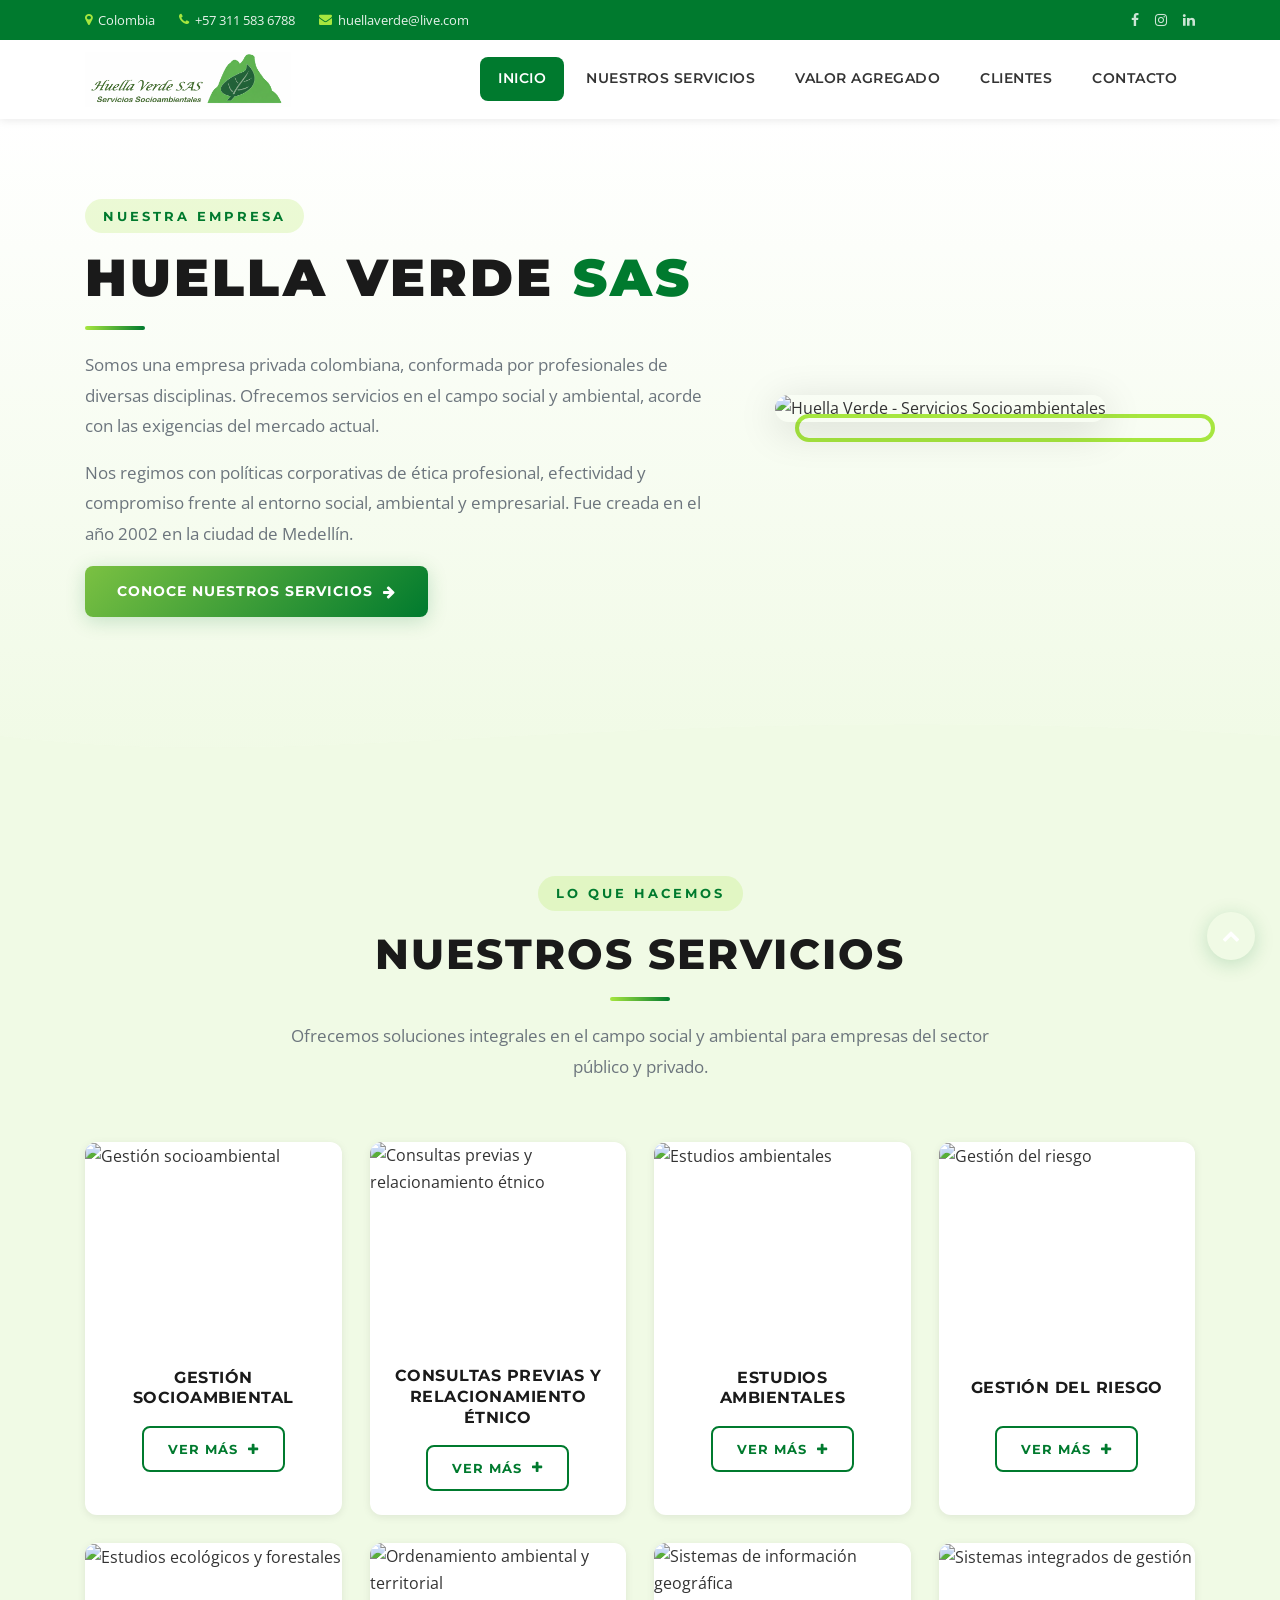
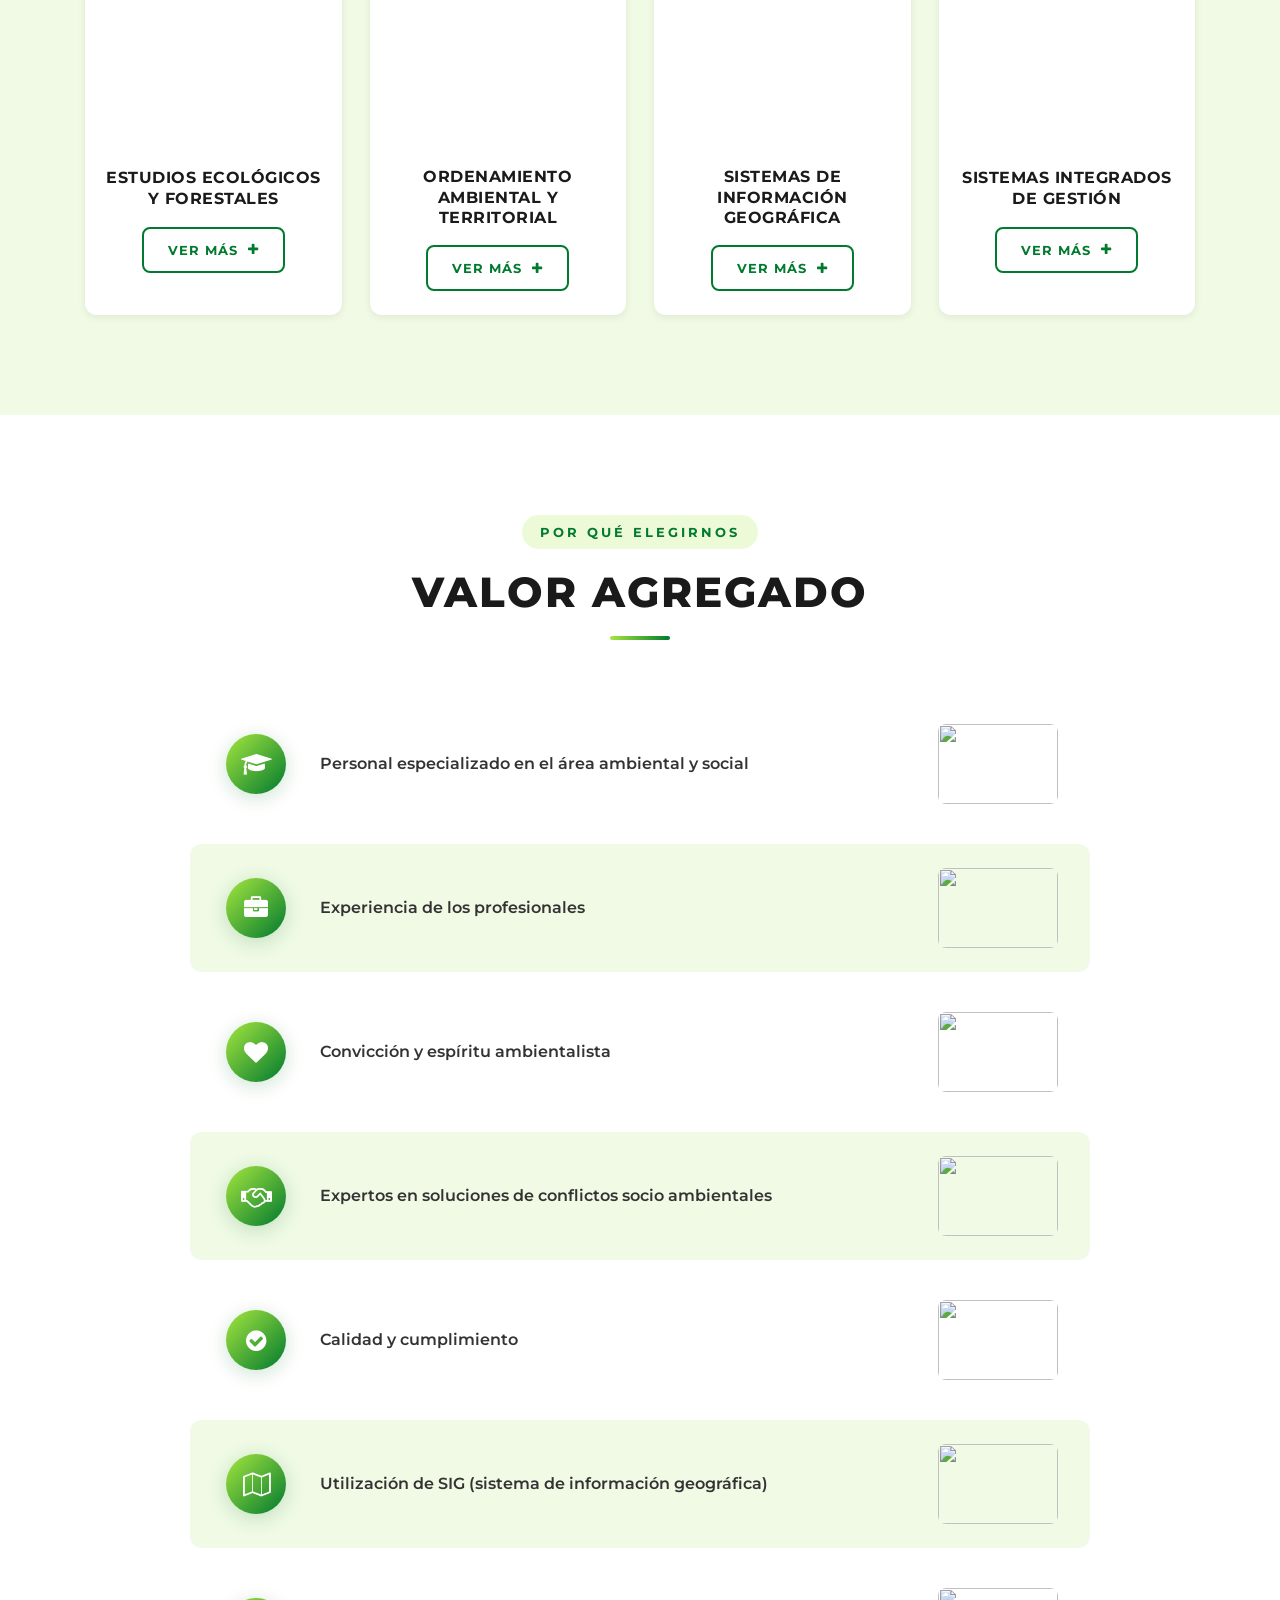
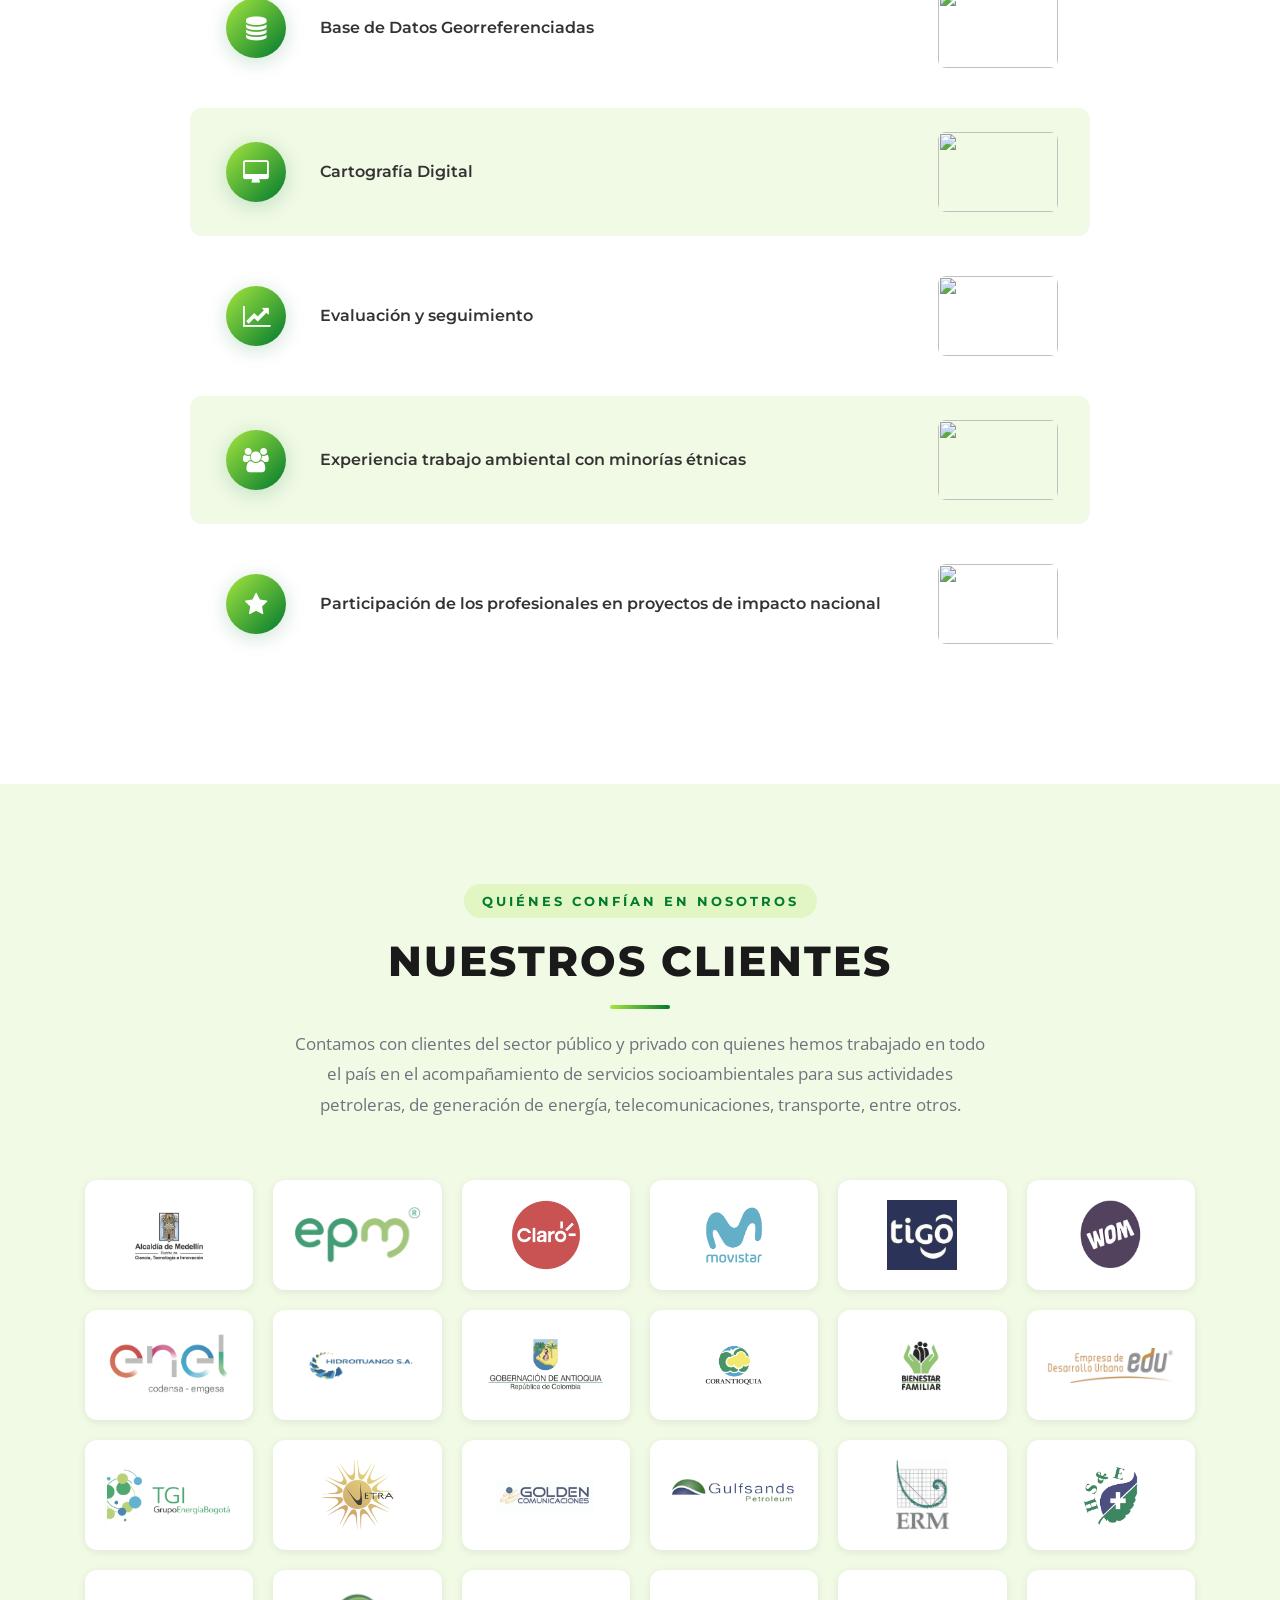
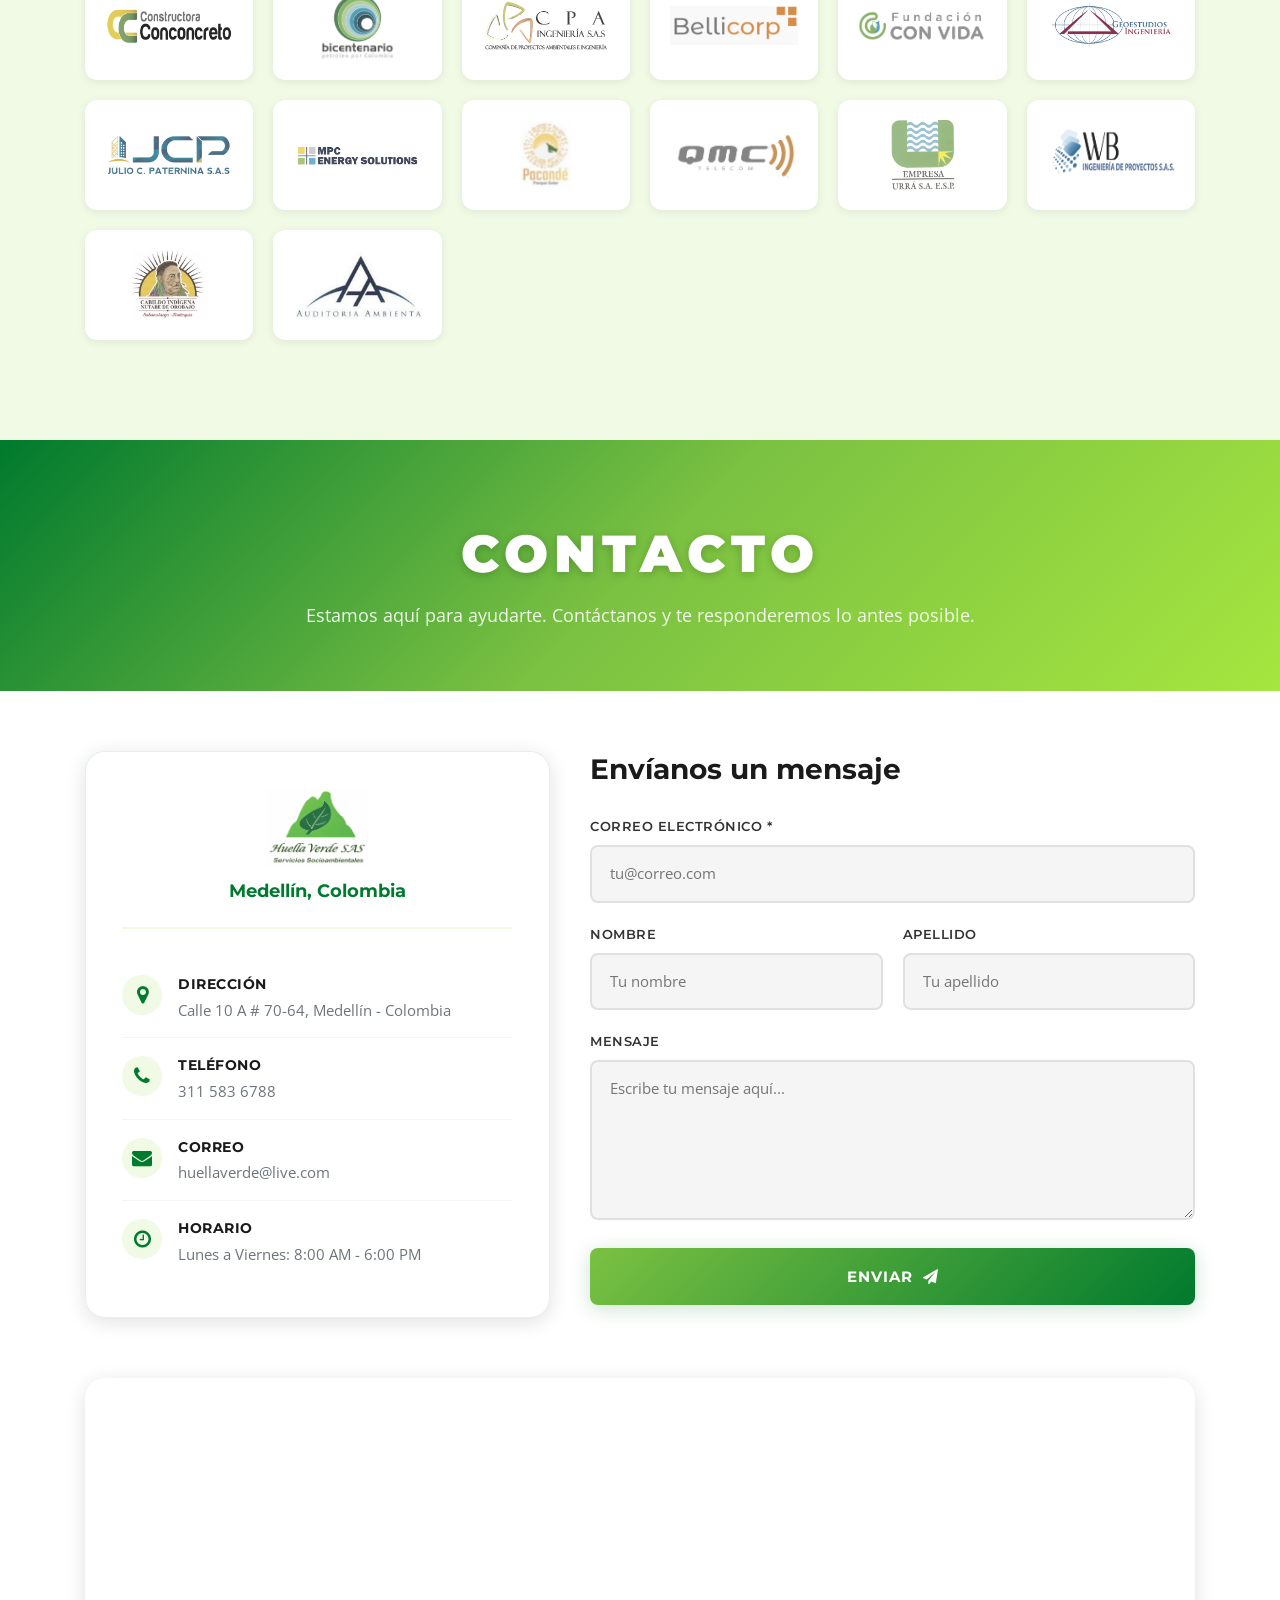
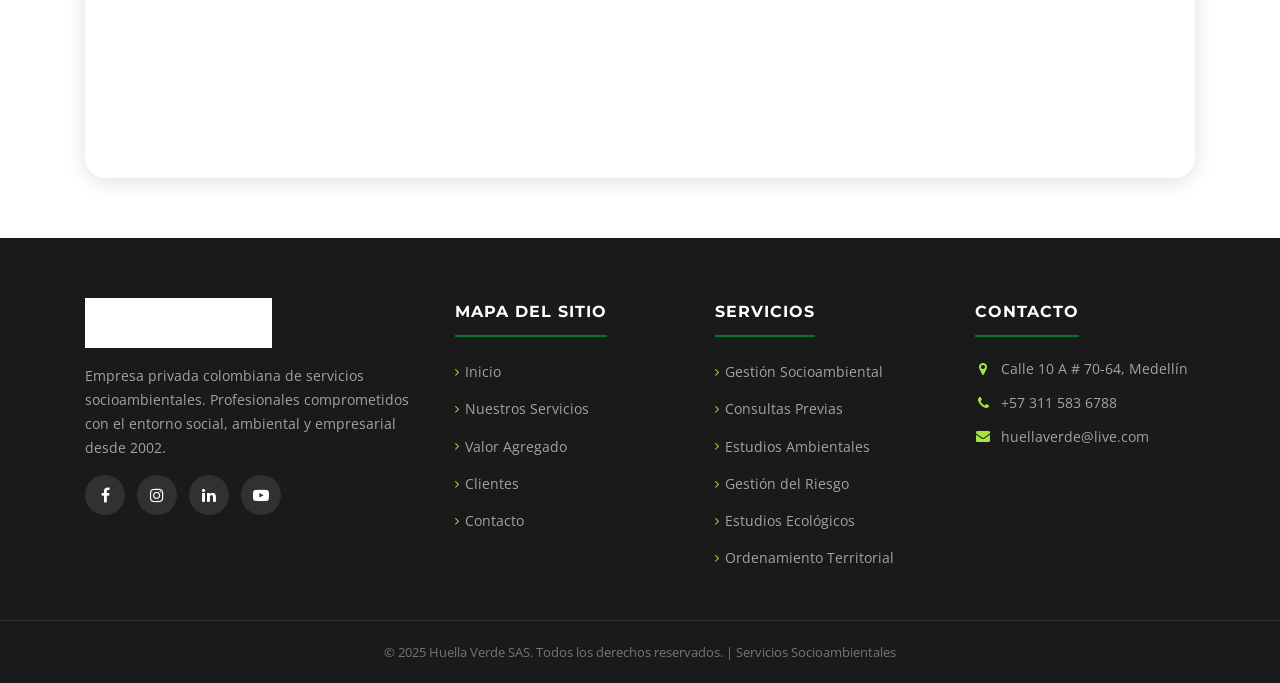
==== index.html @ 5fa0b3d7 "Construir página web completa de Huella Verde SAS Página single-page con 5 secciones (Inicio, Servic" ====
<!DOCTYPE html>
<html lang="es">
<head>
    <!-- Basic -->
    <meta charset="utf-8">
    <meta http-equiv="X-UA-Compatible" content="IE=edge">

    <!-- Mobile Metas -->
    <meta name="viewport" content="width=device-width, initial-scale=1, shrink-to-fit=no">

    <!-- Site Metas -->
    <title>Huella Verde SAS - Servicios Socioambientales</title>
    <meta name="keywords" content="huella verde, servicios ambientales, consultoría ambiental, gestión socioambiental, Medellín, Colombia">
    <meta name="description" content="Huella Verde SAS - Empresa privada colombiana de servicios socioambientales. Gestión socioambiental, estudios ambientales, consultas previas y más.">
    <meta name="author" content="Huella Verde SAS">

    <!-- Site Icons -->
    <link rel="shortcut icon" href="images/favicon.ico" type="image/x-icon" />
    <link rel="apple-touch-icon" href="images/apple-touch-icon.png">

    <!-- Google Fonts -->
    <link rel="preconnect" href="https://fonts.googleapis.com">
    <link rel="preconnect" href="https://fonts.gstatic.com" crossorigin>
    <link href="https://fonts.googleapis.com/css2?family=Montserrat:wght@400;500;600;700;800;900&family=Open+Sans:wght@400;500;600;700&display=swap" rel="stylesheet">

    <!-- Bootstrap core CSS -->
    <link href="css/bootstrap.css" rel="stylesheet">

    <!-- FontAwesome Icons core CSS -->
    <link href="css/font-awesome.min.css" rel="stylesheet">

    <!-- AOS - Animate on Scroll -->
    <link href="https://unpkg.com/aos@2.3.4/dist/aos.css" rel="stylesheet">

    <!-- Custom Huella Verde styles -->
    <link href="css/huella-verde.css" rel="stylesheet">

</head>
<body>

    <div id="wrapper">

        <!-- =============================================
             TOP BAR - País, teléfono, correo
        ============================================= -->
        <div class="hv-topbar">
            <div class="container">
                <div class="hv-topbar-inner">
                    <div class="hv-topbar-left">
                        <span><i class="fa fa-map-marker"></i> Colombia</span>
                        <span><i class="fa fa-phone"></i> +57 311 583 6788</span>
                        <span><i class="fa fa-envelope"></i> huellaverde@live.com</span>
                    </div>
                    <div class="hv-topbar-right">
                        <a href="#" aria-label="Facebook"><i class="fa fa-facebook"></i></a>
                        <a href="#" aria-label="Instagram"><i class="fa fa-instagram"></i></a>
                        <a href="#" aria-label="LinkedIn"><i class="fa fa-linkedin"></i></a>
                    </div>
                </div>
            </div>
        </div>

        <!-- =============================================
             HEADER - Logo + Navegación sticky
        ============================================= -->
        <header class="hv-header" id="hv-header">
            <div class="container">
                <div class="hv-header-inner">
                    <a href="#inicio" class="hv-logo">
                        <img src="images/huella_verde_horizontal.png" alt="Huella Verde SAS">
                    </a>

                    <!-- Hamburger para móvil -->
                    <button class="hv-menu-toggle" id="menuToggle" aria-label="Abrir menú">
                        <span></span>
                        <span></span>
                        <span></span>
                    </button>

                    <nav class="hv-nav" id="hvNav">
                        <ul class="hv-nav-list">
                            <li><a href="#inicio" class="hv-nav-link active">Inicio</a></li>
                            <li><a href="#servicios" class="hv-nav-link">Nuestros Servicios</a></li>
                            <li><a href="#valor-agregado" class="hv-nav-link">Valor Agregado</a></li>
                            <li><a href="#clientes" class="hv-nav-link">Clientes</a></li>
                            <li><a href="#contacto" class="hv-nav-link">Contacto</a></li>
                        </ul>
                    </nav>
                </div>
            </div>
        </header>

        <!-- =============================================
             SECCIÓN 1: INICIO - Nuestra empresa
        ============================================= -->
        <section id="inicio" class="hv-section hv-inicio">
            <div class="container">
                <div class="hv-inicio-content">
                    <div class="hv-inicio-text" data-aos="fade-right" data-aos-duration="1000">
                        <span class="hv-section-tag">Nuestra Empresa</span>
                        <h1 class="hv-main-title">HUELLA VERDE <span>SAS</span></h1>
                        <div class="hv-title-divider"></div>
                        <p class="hv-inicio-desc">
                            Somos una empresa privada colombiana, conformada por profesionales de diversas disciplinas.
                            Ofrecemos servicios en el campo social y ambiental, acorde con las exigencias del mercado actual.
                        </p>
                        <p class="hv-inicio-desc">
                            Nos regimos con políticas corporativas de ética profesional, efectividad y compromiso frente al
                            entorno social, ambiental y empresarial. Fue creada en el año 2002 en la ciudad de Medellín.
                        </p>
                        <a href="#servicios" class="hv-btn hv-btn-primary">
                            Conoce nuestros servicios <i class="fa fa-arrow-right"></i>
                        </a>
                    </div>
                    <div class="hv-inicio-image" data-aos="fade-left" data-aos-duration="1000" data-aos-delay="200">
                        <div class="hv-image-frame">
                            <img src="upload/garden_single_01.jpg" alt="Huella Verde - Servicios Socioambientales" class="img-fluid">
                            <div class="hv-image-accent"></div>
                        </div>
                    </div>
                </div>
            </div>
            <!-- Decorative wave -->
            <div class="hv-wave-divider">
                <svg viewBox="0 0 1440 120" preserveAspectRatio="none">
                    <path d="M0,60 C360,120 720,0 1440,60 L1440,120 L0,120 Z" fill="#f0fae5"/>
                </svg>
            </div>
        </section>

        <!-- =============================================
             SECCIÓN 2: NUESTROS SERVICIOS - 8 tarjetas
        ============================================= -->
        <section id="servicios" class="hv-section hv-servicios">
            <div class="container">
                <div class="hv-section-header" data-aos="fade-up" data-aos-duration="800">
                    <span class="hv-section-tag">Lo que hacemos</span>
                    <h2 class="hv-section-title">NUESTROS SERVICIOS</h2>
                    <div class="hv-title-divider center"></div>
                    <p class="hv-section-subtitle">Ofrecemos soluciones integrales en el campo social y ambiental para empresas del sector público y privado.</p>
                </div>

                <div class="hv-servicios-grid">

                    <!-- Servicio 1: Gestión socioambiental -->
                    <div class="hv-servicio-card" data-aos="fade-up" data-aos-duration="700" data-aos-delay="0">
                        <div class="hv-servicio-img">
                            <img src="upload/garden_sq_01.jpg" alt="Gestión socioambiental">
                            <div class="hv-servicio-overlay">
                                <i class="fa fa-leaf"></i>
                            </div>
                        </div>
                        <div class="hv-servicio-body">
                            <h3>Gestión Socioambiental</h3>
                            <button class="hv-btn hv-btn-outline" onclick="toggleServicio(this)">
                                Ver más <i class="fa fa-plus"></i>
                            </button>
                        </div>
                        <div class="hv-servicio-detail" style="display:none;">
                            <div class="hv-detail-content">
                                <div class="hv-detail-text">
                                    <ul class="hv-detail-list">
                                        <li>Planes de gestión socioambiental para proyectos de hidrocarburos, minero-energéticos, energía eólica, parques solares, infraestructura, hidroeléctricas, hídricas, viales, telecomunicaciones, entre otros.</li>
                                        <li>Elaboración de DAA, EIA, MMA, PMA en los componentes socioeconómicos.</li>
                                        <li>Elaboración y ejecución de Programas en Beneficio a las Comunidades.</li>
                                        <li>PBCs y planes de gestión social.</li>
                                        <li>Desarrollo de procesos de Consulta Previa.</li>
                                        <li>Formulación e implementación de Educación ambiental.</li>
                                        <li>Intervención en áreas de conflicto socioambiental.</li>
                                        <li>Interventorías sociales para proyectos.</li>
                                        <li>Estudios etnográficos en comunidades indígenas y afrocolombianas.</li>
                                        <li>Componente social Informes de Cumplimiento Ambiental - ICAS.</li>
                                    </ul>
                                </div>
                                <div class="hv-detail-images">
                                    <img src="upload/garden_sq_02.jpg" alt="Gestión socioambiental" class="img-fluid" data-aos="zoom-in">
                                    <img src="upload/garden_sq_03.jpg" alt="Gestión socioambiental" class="img-fluid" data-aos="zoom-in" data-aos-delay="100">
                                </div>
                            </div>
                            <button class="hv-btn-close" onclick="toggleServicio(this)">
                                Cerrar <i class="fa fa-times"></i>
                            </button>
                        </div>
                    </div>

                    <!-- Servicio 2: Consultas previas y relacionamiento étnico -->
                    <div class="hv-servicio-card" data-aos="fade-up" data-aos-duration="700" data-aos-delay="100">
                        <div class="hv-servicio-img">
                            <img src="upload/garden_sq_04.jpg" alt="Consultas previas y relacionamiento étnico">
                            <div class="hv-servicio-overlay">
                                <i class="fa fa-users"></i>
                            </div>
                        </div>
                        <div class="hv-servicio-body">
                            <h3>Consultas Previas y Relacionamiento Étnico</h3>
                            <button class="hv-btn hv-btn-outline" onclick="toggleServicio(this)">
                                Ver más <i class="fa fa-plus"></i>
                            </button>
                        </div>
                        <div class="hv-servicio-detail" style="display:none;">
                            <div class="hv-detail-content">
                                <div class="hv-detail-text">
                                    <ul class="hv-detail-list">
                                        <li>Asesoría y acompañamiento en procesos de relacionamiento étnico.</li>
                                        <li>Ejecución de proceso de Consultas previas con comunidades indígenas, afrocolombianas, palenqueras, raizales y room.</li>
                                        <li>Asesoría y acompañamiento a empresas y comunidades en las Consultas Previas.</li>
                                        <li>Acompañamiento técnico y jurídico a procesos.</li>
                                        <li>Gestiones ante la DANCP del Ministerio del Interior.</li>
                                    </ul>
                                </div>
                                <div class="hv-detail-images">
                                    <img src="upload/garden_sq_05.jpg" alt="Consultas previas" class="img-fluid" data-aos="zoom-in">
                                    <img src="upload/garden_sq_06.jpg" alt="Relacionamiento étnico" class="img-fluid" data-aos="zoom-in" data-aos-delay="100">
                                </div>
                            </div>
                            <button class="hv-btn-close" onclick="toggleServicio(this)">
                                Cerrar <i class="fa fa-times"></i>
                            </button>
                        </div>
                    </div>

                    <!-- Servicio 3: Estudios ambientales -->
                    <div class="hv-servicio-card" data-aos="fade-up" data-aos-duration="700" data-aos-delay="200">
                        <div class="hv-servicio-img">
                            <img src="upload/garden_sq_07.jpg" alt="Estudios ambientales">
                            <div class="hv-servicio-overlay">
                                <i class="fa fa-file-text"></i>
                            </div>
                        </div>
                        <div class="hv-servicio-body">
                            <h3>Estudios Ambientales</h3>
                            <button class="hv-btn hv-btn-outline" onclick="toggleServicio(this)">
                                Ver más <i class="fa fa-plus"></i>
                            </button>
                        </div>
                        <div class="hv-servicio-detail" style="display:none;">
                            <div class="hv-detail-content">
                                <div class="hv-detail-text">
                                    <ul class="hv-detail-list">
                                        <li>Planes de ordenamiento del recurso hídrico POMCAS, PORH.</li>
                                        <li>Diseño de PMIRS, formulación para empresas, rellenos sanitarios.</li>
                                        <li>Definición de políticas ambientales.</li>
                                        <li>Informes de cumplimiento ambiental (ICA).</li>
                                        <li>Diagnósticos ambientales de alternativas (DAA), Medidas de manejo ambiental (MMA) y Estudios de impacto ambiental (EIA).</li>
                                        <li>Medidas de protección ambiental.</li>
                                        <li>Caracterizaciones ambientales de componentes bióticos y abióticos.</li>
                                    </ul>
                                </div>
                                <div class="hv-detail-images">
                                    <img src="upload/garden_sq_08.jpg" alt="Estudios ambientales" class="img-fluid" data-aos="zoom-in">
                                    <img src="upload/garden_sq_09.jpg" alt="Estudios ambientales" class="img-fluid" data-aos="zoom-in" data-aos-delay="100">
                                </div>
                            </div>
                            <button class="hv-btn-close" onclick="toggleServicio(this)">
                                Cerrar <i class="fa fa-times"></i>
                            </button>
                        </div>
                    </div>

                    <!-- Servicio 4: Gestión del riesgo -->
                    <div class="hv-servicio-card" data-aos="fade-up" data-aos-duration="700" data-aos-delay="300">
                        <div class="hv-servicio-img">
                            <img src="upload/garden_single_02.jpg" alt="Gestión del riesgo">
                            <div class="hv-servicio-overlay">
                                <i class="fa fa-shield"></i>
                            </div>
                        </div>
                        <div class="hv-servicio-body">
                            <h3>Gestión del Riesgo</h3>
                            <button class="hv-btn hv-btn-outline" onclick="toggleServicio(this)">
                                Ver más <i class="fa fa-plus"></i>
                            </button>
                        </div>
                        <div class="hv-servicio-detail" style="display:none;">
                            <div class="hv-detail-content">
                                <div class="hv-detail-text">
                                    <ul class="hv-detail-list">
                                        <li>Planes de contingencia (PDC) y análisis de riesgos respecto a amenazas tecnológicas.</li>
                                        <li>Manejo integral de la prevención de desastres.</li>
                                        <li>Diseño de estrategias específicas para la prevención y gestión de emergencias.</li>
                                        <li>Inventario de planes de emergencias y contingencias.</li>
                                        <li>Zonificación de Amenazas y Riesgos naturales.</li>
                                        <li>Elaboración de Evaluaciones Regionales del Agua en los componentes de oferta, demanda, calidad.</li>
                                    </ul>
                                </div>
                                <div class="hv-detail-images">
                                    <img src="upload/garden_single_03.jpg" alt="Gestión del riesgo" class="img-fluid" data-aos="zoom-in">
                                    <img src="upload/garden_cat_01.jpg" alt="Gestión del riesgo" class="img-fluid" data-aos="zoom-in" data-aos-delay="100">
                                </div>
                            </div>
                            <button class="hv-btn-close" onclick="toggleServicio(this)">
                                Cerrar <i class="fa fa-times"></i>
                            </button>
                        </div>
                    </div>

                    <!-- Servicio 5: Estudios ecológicos y forestales -->
                    <div class="hv-servicio-card" data-aos="fade-up" data-aos-duration="700" data-aos-delay="0">
                        <div class="hv-servicio-img">
                            <img src="upload/garden_cat_02.jpg" alt="Estudios ecológicos y forestales">
                            <div class="hv-servicio-overlay">
                                <i class="fa fa-tree"></i>
                            </div>
                        </div>
                        <div class="hv-servicio-body">
                            <h3>Estudios Ecológicos y Forestales</h3>
                            <button class="hv-btn hv-btn-outline" onclick="toggleServicio(this)">
                                Ver más <i class="fa fa-plus"></i>
                            </button>
                        </div>
                        <div class="hv-servicio-detail" style="display:none;">
                            <div class="hv-detail-content">
                                <div class="hv-detail-text">
                                    <ul class="hv-detail-list">
                                        <li>Inventario de especies de flora y fauna.</li>
                                        <li>Delimitación y caracterización de áreas ambientalmente sensibles.</li>
                                        <li>Diseño e implementación de planes de compensación forestal.</li>
                                        <li>Sustracción de reservas de Ley 2a de 1994.</li>
                                    </ul>
                                </div>
                                <div class="hv-detail-images">
                                    <img src="upload/garden_cat_03.jpg" alt="Estudios ecológicos" class="img-fluid" data-aos="zoom-in">
                                    <img src="upload/garden_sq_01.jpg" alt="Estudios forestales" class="img-fluid" data-aos="zoom-in" data-aos-delay="100">
                                </div>
                            </div>
                            <button class="hv-btn-close" onclick="toggleServicio(this)">
                                Cerrar <i class="fa fa-times"></i>
                            </button>
                        </div>
                    </div>

                    <!-- Servicio 6: Ordenamiento ambiental y territorial -->
                    <div class="hv-servicio-card" data-aos="fade-up" data-aos-duration="700" data-aos-delay="100">
                        <div class="hv-servicio-img">
                            <img src="upload/garden_sq_02.jpg" alt="Ordenamiento ambiental y territorial">
                            <div class="hv-servicio-overlay">
                                <i class="fa fa-map"></i>
                            </div>
                        </div>
                        <div class="hv-servicio-body">
                            <h3>Ordenamiento Ambiental y Territorial</h3>
                            <button class="hv-btn hv-btn-outline" onclick="toggleServicio(this)">
                                Ver más <i class="fa fa-plus"></i>
                            </button>
                        </div>
                        <div class="hv-servicio-detail" style="display:none;">
                            <div class="hv-detail-content">
                                <div class="hv-detail-text">
                                    <ul class="hv-detail-list">
                                        <li>Revisiones, acompañamiento y actualizaciones de Planes de Ordenamiento Territorial - POT, Planes Básicos de Ordenamiento Territorial - PBOT y Esquemas de Ordenamiento Territorial - EOT.</li>
                                        <li>Planes de Ordenación y manejo de cuencas POMCAS y PORH planes de ordenamiento del recurso hídrico.</li>
                                        <li>Planes de saneamiento y manejo de vertimientos PSMV.</li>
                                        <li>Zonificaciones ambientales.</li>
                                        <li>Formulación y actualización de planes de gestión integral de residuos sólidos.</li>
                                    </ul>
                                </div>
                                <div class="hv-detail-images">
                                    <img src="upload/garden_sq_03.jpg" alt="Ordenamiento ambiental" class="img-fluid" data-aos="zoom-in">
                                    <img src="upload/garden_sq_04.jpg" alt="Ordenamiento territorial" class="img-fluid" data-aos="zoom-in" data-aos-delay="100">
                                </div>
                            </div>
                            <button class="hv-btn-close" onclick="toggleServicio(this)">
                                Cerrar <i class="fa fa-times"></i>
                            </button>
                        </div>
                    </div>

                    <!-- Servicio 7: Sistemas de información geográfica -->
                    <div class="hv-servicio-card" data-aos="fade-up" data-aos-duration="700" data-aos-delay="200">
                        <div class="hv-servicio-img">
                            <img src="upload/garden_sq_05.jpg" alt="Sistemas de información geográfica">
                            <div class="hv-servicio-overlay">
                                <i class="fa fa-globe"></i>
                            </div>
                        </div>
                        <div class="hv-servicio-body">
                            <h3>Sistemas de Información Geográfica</h3>
                            <button class="hv-btn hv-btn-outline" onclick="toggleServicio(this)">
                                Ver más <i class="fa fa-plus"></i>
                            </button>
                        </div>
                        <div class="hv-servicio-detail" style="display:none;">
                            <div class="hv-detail-content">
                                <div class="hv-detail-text">
                                    <ul class="hv-detail-list">
                                        <li>Cartografía básica digital.</li>
                                        <li>Procesamiento digital de imágenes.</li>
                                        <li>Cartografía temática.</li>
                                        <li>Mapas Mercadológicos.</li>
                                        <li>Mapas para Ruteo, seguimiento y rastreo.</li>
                                        <li>Levantamiento de mapas y censos de ruta GPS.</li>
                                        <li>Modelos Digitales de todo tipo.</li>
                                        <li>Mapas temáticas de densidad o térmicas.</li>
                                        <li>Mapa vial georreferenciado de riesgos HSE.</li>
                                        <li>Medición y levantamiento de información georreferenciada de ruta.</li>
                                        <li>Presentaciones gerenciales georreferenciadas.</li>
                                        <li>Mapeo digital por capas en documentos PDF.</li>
                                    </ul>
                                </div>
                                <div class="hv-detail-images">
                                    <img src="upload/garden_sq_06.jpg" alt="SIG" class="img-fluid" data-aos="zoom-in">
                                    <img src="upload/garden_sq_07.jpg" alt="Información geográfica" class="img-fluid" data-aos="zoom-in" data-aos-delay="100">
                                </div>
                            </div>
                            <button class="hv-btn-close" onclick="toggleServicio(this)">
                                Cerrar <i class="fa fa-times"></i>
                            </button>
                        </div>
                    </div>

                    <!-- Servicio 8: Sistemas integrados de gestión -->
                    <div class="hv-servicio-card" data-aos="fade-up" data-aos-duration="700" data-aos-delay="300">
                        <div class="hv-servicio-img">
                            <img src="upload/garden_sq_08.jpg" alt="Sistemas integrados de gestión">
                            <div class="hv-servicio-overlay">
                                <i class="fa fa-cogs"></i>
                            </div>
                        </div>
                        <div class="hv-servicio-body">
                            <h3>Sistemas Integrados de Gestión</h3>
                            <button class="hv-btn hv-btn-outline" onclick="toggleServicio(this)">
                                Ver más <i class="fa fa-plus"></i>
                            </button>
                        </div>
                        <div class="hv-servicio-detail" style="display:none;">
                            <div class="hv-detail-content">
                                <div class="hv-detail-text">
                                    <ul class="hv-detail-list">
                                        <li>Interventorías ambientales.</li>
                                        <li>Auditorías ambientales.</li>
                                        <li>Auditorías externas.</li>
                                        <li>Auditorias para PBCs.</li>
                                        <li>Auditorias sociales.</li>
                                    </ul>
                                </div>
                                <div class="hv-detail-images">
                                    <img src="upload/garden_sq_09.jpg" alt="Sistemas integrados" class="img-fluid" data-aos="zoom-in">
                                    <img src="upload/garden_single_01.jpg" alt="Gestión integrada" class="img-fluid" data-aos="zoom-in" data-aos-delay="100">
                                </div>
                            </div>
                            <button class="hv-btn-close" onclick="toggleServicio(this)">
                                Cerrar <i class="fa fa-times"></i>
                            </button>
                        </div>
                    </div>

                </div><!-- end hv-servicios-grid -->
            </div>
        </section>

        <!-- =============================================
             SECCIÓN 3: VALOR AGREGADO
        ============================================= -->
        <section id="valor-agregado" class="hv-section hv-valor">
            <div class="container">
                <div class="hv-section-header" data-aos="fade-up" data-aos-duration="800">
                    <span class="hv-section-tag">Por qué elegirnos</span>
                    <h2 class="hv-section-title">VALOR AGREGADO</h2>
                    <div class="hv-title-divider center"></div>
                </div>

                <div class="hv-valor-list">

                    <div class="hv-valor-item" data-aos="fade-right" data-aos-duration="700">
                        <div class="hv-valor-icon">
                            <i class="fa fa-graduation-cap"></i>
                        </div>
                        <div class="hv-valor-content">
                            <h4>Personal especializado en el área ambiental y social</h4>
                        </div>
                        <div class="hv-valor-img">
                            <img src="upload/garden_sq_01.jpg" alt="" class="img-fluid">
                        </div>
                    </div>

                    <div class="hv-valor-item alt" data-aos="fade-left" data-aos-duration="700" data-aos-delay="100">
                        <div class="hv-valor-icon">
                            <i class="fa fa-briefcase"></i>
                        </div>
                        <div class="hv-valor-content">
                            <h4>Experiencia de los profesionales</h4>
                        </div>
                        <div class="hv-valor-img">
                            <img src="upload/garden_sq_02.jpg" alt="" class="img-fluid">
                        </div>
                    </div>

                    <div class="hv-valor-item" data-aos="fade-right" data-aos-duration="700" data-aos-delay="200">
                        <div class="hv-valor-icon">
                            <i class="fa fa-heart"></i>
                        </div>
                        <div class="hv-valor-content">
                            <h4>Convicción y espíritu ambientalista</h4>
                        </div>
                        <div class="hv-valor-img">
                            <img src="upload/garden_sq_03.jpg" alt="" class="img-fluid">
                        </div>
                    </div>

                    <div class="hv-valor-item alt" data-aos="fade-left" data-aos-duration="700" data-aos-delay="300">
                        <div class="hv-valor-icon">
                            <i class="fa fa-handshake-o"></i>
                        </div>
                        <div class="hv-valor-content">
                            <h4>Expertos en soluciones de conflictos socio ambientales</h4>
                        </div>
                        <div class="hv-valor-img">
                            <img src="upload/garden_sq_04.jpg" alt="" class="img-fluid">
                        </div>
                    </div>

                    <div class="hv-valor-item" data-aos="fade-right" data-aos-duration="700" data-aos-delay="400">
                        <div class="hv-valor-icon">
                            <i class="fa fa-check-circle"></i>
                        </div>
                        <div class="hv-valor-content">
                            <h4>Calidad y cumplimiento</h4>
                        </div>
                        <div class="hv-valor-img">
                            <img src="upload/garden_sq_05.jpg" alt="" class="img-fluid">
                        </div>
                    </div>

                    <div class="hv-valor-item alt" data-aos="fade-left" data-aos-duration="700" data-aos-delay="500">
                        <div class="hv-valor-icon">
                            <i class="fa fa-map-o"></i>
                        </div>
                        <div class="hv-valor-content">
                            <h4>Utilización de SIG (sistema de información geográfica)</h4>
                        </div>
                        <div class="hv-valor-img">
                            <img src="upload/garden_sq_06.jpg" alt="" class="img-fluid">
                        </div>
                    </div>

                    <div class="hv-valor-item" data-aos="fade-right" data-aos-duration="700" data-aos-delay="100">
                        <div class="hv-valor-icon">
                            <i class="fa fa-database"></i>
                        </div>
                        <div class="hv-valor-content">
                            <h4>Base de Datos Georreferenciadas</h4>
                        </div>
                        <div class="hv-valor-img">
                            <img src="upload/garden_sq_07.jpg" alt="" class="img-fluid">
                        </div>
                    </div>

                    <div class="hv-valor-item alt" data-aos="fade-left" data-aos-duration="700" data-aos-delay="200">
                        <div class="hv-valor-icon">
                            <i class="fa fa-desktop"></i>
                        </div>
                        <div class="hv-valor-content">
                            <h4>Cartografía Digital</h4>
                        </div>
                        <div class="hv-valor-img">
                            <img src="upload/garden_sq_08.jpg" alt="" class="img-fluid">
                        </div>
                    </div>

                    <div class="hv-valor-item" data-aos="fade-right" data-aos-duration="700" data-aos-delay="300">
                        <div class="hv-valor-icon">
                            <i class="fa fa-line-chart"></i>
                        </div>
                        <div class="hv-valor-content">
                            <h4>Evaluación y seguimiento</h4>
                        </div>
                        <div class="hv-valor-img">
                            <img src="upload/garden_sq_09.jpg" alt="" class="img-fluid">
                        </div>
                    </div>

                    <div class="hv-valor-item alt" data-aos="fade-left" data-aos-duration="700" data-aos-delay="400">
                        <div class="hv-valor-icon">
                            <i class="fa fa-group"></i>
                        </div>
                        <div class="hv-valor-content">
                            <h4>Experiencia trabajo ambiental con minorías étnicas</h4>
                        </div>
                        <div class="hv-valor-img">
                            <img src="upload/garden_single_02.jpg" alt="" class="img-fluid">
                        </div>
                    </div>

                    <div class="hv-valor-item" data-aos="fade-right" data-aos-duration="700" data-aos-delay="500">
                        <div class="hv-valor-icon">
                            <i class="fa fa-star"></i>
                        </div>
                        <div class="hv-valor-content">
                            <h4>Participación de los profesionales en proyectos de impacto nacional</h4>
                        </div>
                        <div class="hv-valor-img">
                            <img src="upload/garden_single_03.jpg" alt="" class="img-fluid">
                        </div>
                    </div>

                </div>
            </div>
        </section>

        <!-- =============================================
             SECCIÓN 4: NUESTROS CLIENTES
        ============================================= -->
        <section id="clientes" class="hv-section hv-clientes">
            <div class="container">
                <div class="hv-section-header" data-aos="fade-up" data-aos-duration="800">
                    <span class="hv-section-tag">Quiénes confían en nosotros</span>
                    <h2 class="hv-section-title">NUESTROS CLIENTES</h2>
                    <div class="hv-title-divider center"></div>
                    <p class="hv-section-subtitle">
                        Contamos con clientes del sector público y privado con quienes hemos trabajado en todo el país en el
                        acompañamiento de servicios socioambientales para sus actividades petroleras, de generación de energía,
                        telecomunicaciones, transporte, entre otros.
                    </p>
                </div>

                <div class="hv-clientes-grid" data-aos="fade-up" data-aos-duration="1000">
                    <div class="hv-cliente-logo"><img src="images/empresas/logo_alcaldia_medellin.png" alt="Alcaldía de Medellín"></div>
                    <div class="hv-cliente-logo"><img src="images/empresas/logo_epm.png" alt="EPM"></div>
                    <div class="hv-cliente-logo"><img src="images/empresas/logo_claro.png" alt="Claro"></div>
                    <div class="hv-cliente-logo"><img src="images/empresas/logo_movistar.png" alt="Movistar"></div>
                    <div class="hv-cliente-logo"><img src="images/empresas/logo_tigo.png" alt="Tigo"></div>
                    <div class="hv-cliente-logo"><img src="images/empresas/logo_wom.png" alt="WOM"></div>
                    <div class="hv-cliente-logo"><img src="images/empresas/logo_enel.png" alt="Enel"></div>
                    <div class="hv-cliente-logo"><img src="images/empresas/logo_hidroituango.png" alt="Hidroituango"></div>
                    <div class="hv-cliente-logo"><img src="images/empresas/logo_gobernacion_antioquia.png" alt="Gobernación de Antioquia"></div>
                    <div class="hv-cliente-logo"><img src="images/empresas/logo_corantioquia.png" alt="Corantioquia"></div>
                    <div class="hv-cliente-logo"><img src="images/empresas/logo_bienestar_familiar.png" alt="Bienestar Familiar"></div>
                    <div class="hv-cliente-logo"><img src="images/empresas/logo_edu.png" alt="EDU"></div>
                    <div class="hv-cliente-logo"><img src="images/empresas/logo_tgi.png" alt="TGI"></div>
                    <div class="hv-cliente-logo"><img src="images/empresas/logo_vetra.png" alt="Vetra"></div>
                    <div class="hv-cliente-logo"><img src="images/empresas/logo_golden.png" alt="Golden"></div>
                    <div class="hv-cliente-logo"><img src="images/empresas/logo_gulfsands.png" alt="Gulfsands"></div>
                    <div class="hv-cliente-logo"><img src="images/empresas/logo_erm.png" alt="ERM"></div>
                    <div class="hv-cliente-logo"><img src="images/empresas/logo_hse.png" alt="HSE"></div>
                    <div class="hv-cliente-logo"><img src="images/empresas/logo_constructora_concreto.png" alt="Constructora Concreto"></div>
                    <div class="hv-cliente-logo"><img src="images/empresas/logo_bicentenario.png" alt="Bicentenario"></div>
                    <div class="hv-cliente-logo"><img src="images/empresas/logo_cpa.png" alt="CPA"></div>
                    <div class="hv-cliente-logo"><img src="images/empresas/logo_bellicorp.png" alt="Bellicorp"></div>
                    <div class="hv-cliente-logo"><img src="images/empresas/logo_fundacion_con_vida.png" alt="Fundación Con Vida"></div>
                    <div class="hv-cliente-logo"><img src="images/empresas/logo_geoestudios.png" alt="Geoestudios"></div>
                    <div class="hv-cliente-logo"><img src="images/empresas/logo_jcp.png" alt="JCP"></div>
                    <div class="hv-cliente-logo"><img src="images/empresas/logo_mpc.png" alt="MPC"></div>
                    <div class="hv-cliente-logo"><img src="images/empresas/logo_pacande.png" alt="Pacandé"></div>
                    <div class="hv-cliente-logo"><img src="images/empresas/logo_qmc.png" alt="QMC"></div>
                    <div class="hv-cliente-logo"><img src="images/empresas/logo_urra.png" alt="Urrá"></div>
                    <div class="hv-cliente-logo"><img src="images/empresas/logo_wb.png" alt="WB"></div>
                    <div class="hv-cliente-logo"><img src="images/empresas/logo_cabildo.png" alt="Cabildo"></div>
                    <div class="hv-cliente-logo"><img src="images/empresas/logo_auditoria_ambienta.png" alt="Auditoría Ambiental"></div>
                </div>
            </div>
        </section>

        <!-- =============================================
             SECCIÓN 5: CONTACTO
        ============================================= -->
        <section id="contacto" class="hv-section hv-contacto">
            <!-- Header verde con título -->
            <div class="hv-contacto-header">
                <div class="container">
                    <h2 data-aos="zoom-in" data-aos-duration="800">CONTACTO</h2>
                    <p data-aos="fade-up" data-aos-delay="200">Estamos aquí para ayudarte. Contáctanos y te responderemos lo antes posible.</p>
                </div>
            </div>

            <div class="container">
                <div class="hv-contacto-content">

                    <!-- Columna 1: Información de contacto -->
                    <div class="hv-contacto-info" data-aos="fade-right" data-aos-duration="800">
                        <div class="hv-info-card">
                            <div class="hv-info-card-header">
                                <img src="images/huella_verde.png" alt="Huella Verde SAS" class="hv-contact-logo">
                                <h4>Medellín, Colombia</h4>
                            </div>
                            <div class="hv-info-item">
                                <i class="fa fa-map-marker"></i>
                                <div>
                                    <strong>Dirección</strong>
                                    <p>Calle 10 A # 70-64, Medellín - Colombia</p>
                                </div>
                            </div>
                            <div class="hv-info-item">
                                <i class="fa fa-phone"></i>
                                <div>
                                    <strong>Teléfono</strong>
                                    <p>311 583 6788</p>
                                </div>
                            </div>
                            <div class="hv-info-item">
                                <i class="fa fa-envelope"></i>
                                <div>
                                    <strong>Correo</strong>
                                    <p>huellaverde@live.com</p>
                                </div>
                            </div>
                            <div class="hv-info-item">
                                <i class="fa fa-clock-o"></i>
                                <div>
                                    <strong>Horario</strong>
                                    <p>Lunes a Viernes: 8:00 AM - 6:00 PM</p>
                                </div>
                            </div>
                        </div>
                    </div>

                    <!-- Columna 2: Formulario de contacto -->
                    <div class="hv-contacto-form" data-aos="fade-up" data-aos-duration="800" data-aos-delay="200">
                        <h3>Envíanos un mensaje</h3>
                        <!--
                            CONFIGURACIÓN DEL FORMULARIO:
                            Para hacer funcional el envío de correo a huellaverde@live.com,
                            se puede usar:
                            1. NodeMailer con un backend Node.js
                            2. Un servicio como Formspree (https://formspree.io)
                            3. EmailJS (https://www.emailjs.com) para envío desde el frontend
                            4. PHP mail() si el hosting lo soporta

                            Actualmente el formulario usa action="#" como placeholder.
                            Reemplazar con el endpoint correspondiente.
                        -->
                        <form id="contactForm" action="#" method="POST">
                            <div class="hv-form-group">
                                <label for="email">Correo electrónico *</label>
                                <input type="email" id="email" name="email" required placeholder="tu@correo.com">
                            </div>
                            <div class="hv-form-row">
                                <div class="hv-form-group">
                                    <label for="nombre">Nombre</label>
                                    <input type="text" id="nombre" name="nombre" placeholder="Tu nombre">
                                </div>
                                <div class="hv-form-group">
                                    <label for="apellido">Apellido</label>
                                    <input type="text" id="apellido" name="apellido" placeholder="Tu apellido">
                                </div>
                            </div>
                            <div class="hv-form-group">
                                <label for="mensaje">Mensaje</label>
                                <textarea id="mensaje" name="mensaje" rows="5" placeholder="Escribe tu mensaje aquí..."></textarea>
                            </div>
                            <button type="submit" class="hv-btn hv-btn-primary hv-btn-submit">
                                Enviar <i class="fa fa-paper-plane"></i>
                            </button>
                        </form>
                    </div>

                </div>

                <!-- Mapa de Google Maps -->
                <div class="hv-mapa" data-aos="zoom-in" data-aos-duration="1000">
                    <iframe
                        src="https://www.google.com/maps/embed?pb=!1m18!1m12!1m3!1d3966.1234567890!2d-75.5876!3d6.2442!2m3!1f0!2f0!3f0!3m2!1i1024!2i768!4f13.1!3m3!1m2!1s0x8e4429de529bf00d%3A0x1234567890abcdef!2sCalle%2010A%20%2370-64%2C%20Medell%C3%ADn%2C%20Antioquia%2C%20Colombia!5e0!3m2!1ses!2sco!4v1234567890"
                        width="100%"
                        height="400"
                        style="border:0;"
                        allowfullscreen=""
                        loading="lazy"
                        referrerpolicy="no-referrer-when-downgrade"
                        title="Ubicación Huella Verde SAS">
                    </iframe>
                </div>
            </div>
        </section>

        <!-- =============================================
             FOOTER
        ============================================= -->
        <footer class="hv-footer">
            <div class="hv-footer-main">
                <div class="container">
                    <div class="hv-footer-grid">
                        <!-- Col 1: Logo e info -->
                        <div class="hv-footer-col">
                            <img src="images/huella_verde_horizontal.png" alt="Huella Verde SAS" class="hv-footer-logo">
                            <p>Empresa privada colombiana de servicios socioambientales. Profesionales comprometidos con el entorno social, ambiental y empresarial desde 2002.</p>
                            <div class="hv-footer-social">
                                <a href="#" aria-label="Facebook"><i class="fa fa-facebook"></i></a>
                                <a href="#" aria-label="Instagram"><i class="fa fa-instagram"></i></a>
                                <a href="#" aria-label="LinkedIn"><i class="fa fa-linkedin"></i></a>
                                <a href="#" aria-label="YouTube"><i class="fa fa-youtube-play"></i></a>
                            </div>
                        </div>

                        <!-- Col 2: Mapa del sitio -->
                        <div class="hv-footer-col">
                            <h4>Mapa del Sitio</h4>
                            <ul>
                                <li><a href="#inicio">Inicio</a></li>
                                <li><a href="#servicios">Nuestros Servicios</a></li>
                                <li><a href="#valor-agregado">Valor Agregado</a></li>
                                <li><a href="#clientes">Clientes</a></li>
                                <li><a href="#contacto">Contacto</a></li>
                            </ul>
                        </div>

                        <!-- Col 3: Servicios -->
                        <div class="hv-footer-col">
                            <h4>Servicios</h4>
                            <ul>
                                <li><a href="#servicios">Gestión Socioambiental</a></li>
                                <li><a href="#servicios">Consultas Previas</a></li>
                                <li><a href="#servicios">Estudios Ambientales</a></li>
                                <li><a href="#servicios">Gestión del Riesgo</a></li>
                                <li><a href="#servicios">Estudios Ecológicos</a></li>
                                <li><a href="#servicios">Ordenamiento Territorial</a></li>
                            </ul>
                        </div>

                        <!-- Col 4: Contacto -->
                        <div class="hv-footer-col">
                            <h4>Contacto</h4>
                            <div class="hv-footer-contact">
                                <p><i class="fa fa-map-marker"></i> Calle 10 A # 70-64, Medellín</p>
                                <p><i class="fa fa-phone"></i> +57 311 583 6788</p>
                                <p><i class="fa fa-envelope"></i> huellaverde@live.com</p>
                            </div>
                        </div>
                    </div>
                </div>
            </div>

            <!-- Copyright -->
            <div class="hv-footer-bottom">
                <div class="container">
                    <p>&copy; 2025 Huella Verde SAS. Todos los derechos reservados. | Servicios Socioambientales</p>
                </div>
            </div>
        </footer>

        <!-- =============================================
             BOTÓN SCROLL TO TOP (existente en plantilla)
        ============================================= -->
        <div class="dmtop" id="scrollTop">
            <i class="fa fa-chevron-up"></i>
        </div>

        <!-- =============================================
             BOTÓN FLOTANTE WHATSAPP
        ============================================= -->
        <a href="https://wa.me/573115836788" target="_blank" rel="noopener noreferrer" class="hv-whatsapp-btn" id="whatsappBtn" aria-label="Chatea con nosotros por WhatsApp">
            <i class="fa fa-whatsapp"></i>
            <span class="hv-whatsapp-tooltip">Chatea con nosotros</span>
        </a>

    </div><!-- end wrapper -->

    <!-- Core JavaScript -->
    <script src="js/jquery.min.js"></script>
    <script src="js/tether.min.js"></script>
    <script src="js/bootstrap.min.js"></script>

    <!-- AOS - Animate on Scroll -->
    <script src="https://unpkg.com/aos@2.3.4/dist/aos.js"></script>

    <!-- Huella Verde Custom JS -->
    <script src="js/huella-verde.js"></script>

</body>
</html>
---- css/huella-verde.css ----
/**************************************
    Huella Verde SAS - Main Stylesheet
    Paleta inspirada en eprodesaong.com
    con identidad propia de Huella Verde
**************************************/

/* ===================================
   CSS VARIABLES
=================================== */
:root {
    /* Colores principales */
    --hv-green-light: #A6E63F;
    --hv-green-medium: #7BC142;
    --hv-green-dark: #007A2E;
    --hv-green-darker: #005A20;
    --hv-green-bg: #f0fae5;
    --hv-green-bg-alt: #e8f5d8;

    /* Neutros */
    --hv-white: #ffffff;
    --hv-off-white: #f9fdf5;
    --hv-gray-light: #f5f5f5;
    --hv-gray: #6c757d;
    --hv-gray-dark: #333333;
    --hv-black: #1a1a1a;

    /* Tipografías */
    --hv-font-heading: 'Montserrat', sans-serif;
    --hv-font-body: 'Open Sans', sans-serif;

    /* Sombras */
    --hv-shadow-sm: 0 2px 8px rgba(0, 0, 0, 0.08);
    --hv-shadow-md: 0 4px 20px rgba(0, 0, 0, 0.12);
    --hv-shadow-lg: 0 8px 40px rgba(0, 0, 0, 0.15);
    --hv-shadow-green: 0 4px 20px rgba(0, 122, 46, 0.2);

    /* Bordes */
    --hv-radius-sm: 8px;
    --hv-radius-md: 12px;
    --hv-radius-lg: 20px;
    --hv-radius-full: 50%;

    /* Transiciones */
    --hv-transition: all 0.3s cubic-bezier(0.25, 0.46, 0.45, 0.94);
    --hv-transition-slow: all 0.5s cubic-bezier(0.25, 0.46, 0.45, 0.94);
}

/* ===================================
   RESET & GLOBAL
=================================== */
*,
*::before,
*::after {
    box-sizing: border-box;
}

html {
    scroll-behavior: smooth;
    scroll-padding-top: 80px;
}

body {
    font-family: var(--hv-font-body);
    font-size: 16px;
    line-height: 1.7;
    color: var(--hv-gray-dark);
    background-color: var(--hv-white);
    overflow-x: hidden;
    -webkit-font-smoothing: antialiased;
    -moz-osx-font-smoothing: grayscale;
}

h1, h2, h3, h4, h5, h6 {
    font-family: var(--hv-font-heading);
    font-weight: 700;
    line-height: 1.3;
    color: var(--hv-black);
}

a {
    text-decoration: none;
    color: var(--hv-green-dark);
    transition: var(--hv-transition);
}

a:hover {
    color: var(--hv-green-medium);
    text-decoration: none;
}

img {
    max-width: 100%;
    height: auto;
}

/* ===================================
   UTILITY CLASSES
=================================== */
.hv-section {
    padding: 100px 0;
    position: relative;
    overflow: hidden;
}

.hv-section-tag {
    display: inline-block;
    font-family: var(--hv-font-heading);
    font-size: 13px;
    font-weight: 700;
    text-transform: uppercase;
    letter-spacing: 3px;
    color: var(--hv-green-dark);
    background-color: rgba(166, 230, 63, 0.2);
    padding: 6px 18px;
    border-radius: 30px;
    margin-bottom: 16px;
}

.hv-section-header {
    text-align: center;
    margin-bottom: 60px;
}

.hv-section-title {
    font-size: 42px;
    font-weight: 800;
    text-transform: uppercase;
    letter-spacing: 2px;
    color: var(--hv-black);
    margin-bottom: 16px;
}

.hv-section-subtitle {
    font-size: 17px;
    color: var(--hv-gray);
    max-width: 700px;
    margin: 0 auto;
    line-height: 1.8;
}

.hv-title-divider {
    width: 60px;
    height: 4px;
    background: linear-gradient(90deg, var(--hv-green-light), var(--hv-green-dark));
    border-radius: 2px;
    margin-bottom: 20px;
}

.hv-title-divider.center {
    margin-left: auto;
    margin-right: auto;
}

/* Buttons */
.hv-btn {
    display: inline-flex;
    align-items: center;
    gap: 10px;
    font-family: var(--hv-font-heading);
    font-size: 14px;
    font-weight: 700;
    text-transform: uppercase;
    letter-spacing: 1px;
    padding: 14px 32px;
    border-radius: var(--hv-radius-sm);
    border: none;
    cursor: pointer;
    transition: var(--hv-transition);
    text-decoration: none;
}

.hv-btn-primary {
    background: linear-gradient(135deg, var(--hv-green-medium), var(--hv-green-dark));
    color: var(--hv-white);
    box-shadow: var(--hv-shadow-green);
}

.hv-btn-primary:hover {
    background: linear-gradient(135deg, var(--hv-green-dark), var(--hv-green-darker));
    color: var(--hv-white);
    transform: translateY(-2px);
    box-shadow: 0 6px 25px rgba(0, 122, 46, 0.35);
}

.hv-btn-outline {
    background: transparent;
    color: var(--hv-green-dark);
    border: 2px solid var(--hv-green-dark);
    padding: 10px 24px;
    font-size: 13px;
}

.hv-btn-outline:hover {
    background-color: var(--hv-green-dark);
    color: var(--hv-white);
    transform: translateY(-2px);
}

/* ===================================
   TOP BAR
=================================== */
.hv-topbar {
    background-color: var(--hv-green-dark);
    color: var(--hv-white);
    padding: 8px 0;
    font-size: 13px;
    z-index: 1001;
    position: relative;
}

.hv-topbar-inner {
    display: flex;
    justify-content: space-between;
    align-items: center;
}

.hv-topbar-left {
    display: flex;
    align-items: center;
    gap: 24px;
    flex-wrap: wrap;
}

.hv-topbar-left span {
    display: inline-flex;
    align-items: center;
    gap: 6px;
    color: rgba(255, 255, 255, 0.9);
}

.hv-topbar-left .fa {
    color: var(--hv-green-light);
}

.hv-topbar-right {
    display: flex;
    align-items: center;
    gap: 16px;
}

.hv-topbar-right a {
    color: rgba(255, 255, 255, 0.8);
    font-size: 14px;
    transition: var(--hv-transition);
}

.hv-topbar-right a:hover {
    color: var(--hv-green-light);
    transform: scale(1.2);
}

/* ===================================
   HEADER / NAVIGATION
=================================== */
.hv-header {
    position: sticky;
    top: 0;
    z-index: 1000;
    background-color: var(--hv-white);
    box-shadow: var(--hv-shadow-sm);
    transition: var(--hv-transition);
}

.hv-header.scrolled {
    box-shadow: var(--hv-shadow-md);
}

.hv-header-inner {
    display: flex;
    align-items: center;
    justify-content: space-between;
    padding: 12px 0;
}

.hv-logo img {
    max-height: 55px;
    width: auto;
    transition: var(--hv-transition);
}

.hv-header.scrolled .hv-logo img {
    max-height: 45px;
}

/* Navigation */
.hv-nav-list {
    display: flex;
    list-style: none;
    margin: 0;
    padding: 0;
    gap: 4px;
}

.hv-nav-link {
    display: block;
    font-family: var(--hv-font-heading);
    font-size: 14px;
    font-weight: 600;
    text-transform: uppercase;
    letter-spacing: 0.5px;
    color: var(--hv-gray-dark);
    padding: 10px 18px;
    border-radius: var(--hv-radius-sm);
    transition: var(--hv-transition);
    position: relative;
}

.hv-nav-link:hover {
    color: var(--hv-green-dark);
    background-color: var(--hv-green-bg);
}

.hv-nav-link.active {
    color: var(--hv-white);
    background-color: var(--hv-green-dark);
}

/* Hamburger Menu Toggle */
.hv-menu-toggle {
    display: none;
    flex-direction: column;
    justify-content: center;
    gap: 5px;
    width: 36px;
    height: 36px;
    padding: 4px;
    background: none;
    border: none;
    cursor: pointer;
    z-index: 1002;
}

.hv-menu-toggle span {
    display: block;
    width: 100%;
    height: 3px;
    background-color: var(--hv-green-dark);
    border-radius: 2px;
    transition: var(--hv-transition);
}

.hv-menu-toggle.active span:nth-child(1) {
    transform: rotate(45deg) translate(5px, 6px);
}

.hv-menu-toggle.active span:nth-child(2) {
    opacity: 0;
}

.hv-menu-toggle.active span:nth-child(3) {
    transform: rotate(-45deg) translate(5px, -6px);
}

/* ===================================
   SECCIÓN INICIO
=================================== */
.hv-inicio {
    background: linear-gradient(180deg, var(--hv-white) 0%, var(--hv-green-bg) 100%);
    padding-top: 80px;
    padding-bottom: 0;
}

.hv-inicio-content {
    display: grid;
    grid-template-columns: 1.2fr 0.8fr;
    gap: 60px;
    align-items: center;
    padding-bottom: 80px;
}

.hv-main-title {
    font-size: 52px;
    font-weight: 900;
    text-transform: uppercase;
    letter-spacing: 3px;
    line-height: 1.1;
    margin-bottom: 20px;
    color: var(--hv-black);
}

.hv-main-title span {
    color: var(--hv-green-dark);
}

.hv-inicio-desc {
    font-size: 17px;
    line-height: 1.8;
    color: var(--hv-gray);
    margin-bottom: 16px;
}

.hv-image-frame {
    position: relative;
}

.hv-image-frame img {
    border-radius: var(--hv-radius-lg);
    box-shadow: var(--hv-shadow-lg);
    width: 100%;
    height: 420px;
    object-fit: cover;
}

.hv-image-accent {
    position: absolute;
    bottom: -20px;
    right: -20px;
    width: 100%;
    height: 100%;
    border: 4px solid var(--hv-green-light);
    border-radius: var(--hv-radius-lg);
    z-index: -1;
}

/* Wave Divider */
.hv-wave-divider {
    position: relative;
    width: 100%;
    line-height: 0;
    margin-top: -1px;
}

.hv-wave-divider svg {
    width: 100%;
    height: 80px;
}

/* ===================================
   SECCIÓN SERVICIOS
=================================== */
.hv-servicios {
    background-color: var(--hv-green-bg);
}

.hv-servicios-grid {
    display: grid;
    grid-template-columns: repeat(4, 1fr);
    gap: 28px;
}

.hv-servicio-card {
    background: var(--hv-white);
    border-radius: var(--hv-radius-md);
    overflow: hidden;
    box-shadow: var(--hv-shadow-sm);
    transition: var(--hv-transition);
    position: relative;
}

.hv-servicio-card:hover {
    transform: translateY(-8px);
    box-shadow: var(--hv-shadow-lg);
}

.hv-servicio-card.expanded {
    grid-column: 1 / -1;
    transform: none;
}

.hv-servicio-card.expanded:hover {
    transform: none;
}

.hv-servicio-img {
    position: relative;
    height: 200px;
    overflow: hidden;
}

.hv-servicio-img img {
    width: 100%;
    height: 100%;
    object-fit: cover;
    transition: var(--hv-transition-slow);
}

.hv-servicio-card:hover .hv-servicio-img img {
    transform: scale(1.08);
}

.hv-servicio-overlay {
    position: absolute;
    top: 0;
    left: 0;
    width: 100%;
    height: 100%;
    background: linear-gradient(180deg, rgba(0, 122, 46, 0.1) 0%, rgba(0, 122, 46, 0.7) 100%);
    display: flex;
    align-items: flex-end;
    justify-content: flex-end;
    padding: 16px;
    opacity: 0;
    transition: var(--hv-transition);
}

.hv-servicio-card:hover .hv-servicio-overlay {
    opacity: 1;
}

.hv-servicio-overlay i {
    font-size: 32px;
    color: var(--hv-white);
    background-color: rgba(255, 255, 255, 0.2);
    width: 56px;
    height: 56px;
    display: flex;
    align-items: center;
    justify-content: center;
    border-radius: var(--hv-radius-full);
    backdrop-filter: blur(4px);
}

.hv-servicio-body {
    padding: 24px 20px;
    text-align: center;
}

.hv-servicio-body h3 {
    font-size: 16px;
    font-weight: 700;
    text-transform: uppercase;
    letter-spacing: 0.5px;
    margin-bottom: 16px;
    min-height: 44px;
    display: flex;
    align-items: center;
    justify-content: center;
    color: var(--hv-black);
}

/* Service Detail Expand */
.hv-servicio-detail {
    background-color: var(--hv-green-bg);
    border-top: 3px solid var(--hv-green-light);
    padding: 30px 24px;
    animation: slideDown 0.4s ease-out;
}

@keyframes slideDown {
    from {
        opacity: 0;
        max-height: 0;
        padding: 0 24px;
    }
    to {
        opacity: 1;
        max-height: 2000px;
        padding: 30px 24px;
    }
}

.hv-detail-content {
    display: grid;
    grid-template-columns: 1fr 300px;
    gap: 30px;
    align-items: start;
}

.hv-detail-list {
    list-style: none;
    padding: 0;
    margin: 0;
}

.hv-detail-list li {
    position: relative;
    padding: 10px 0 10px 30px;
    border-bottom: 1px solid rgba(0, 122, 46, 0.1);
    font-size: 15px;
    line-height: 1.6;
    color: var(--hv-gray-dark);
}

.hv-detail-list li:last-child {
    border-bottom: none;
}

.hv-detail-list li::before {
    content: '\f00c';
    font-family: 'FontAwesome';
    position: absolute;
    left: 0;
    top: 12px;
    color: var(--hv-green-dark);
    font-size: 14px;
}

.hv-detail-images {
    display: flex;
    flex-direction: column;
    gap: 16px;
}

.hv-detail-images img {
    border-radius: var(--hv-radius-sm);
    height: 160px;
    object-fit: cover;
    box-shadow: var(--hv-shadow-sm);
}

.hv-btn-close {
    display: inline-flex;
    align-items: center;
    gap: 8px;
    margin-top: 20px;
    padding: 8px 20px;
    font-family: var(--hv-font-heading);
    font-size: 13px;
    font-weight: 600;
    color: var(--hv-green-dark);
    background: transparent;
    border: 2px solid var(--hv-green-dark);
    border-radius: var(--hv-radius-sm);
    cursor: pointer;
    transition: var(--hv-transition);
}

.hv-btn-close:hover {
    background-color: var(--hv-green-dark);
    color: var(--hv-white);
}

/* ===================================
   SECCIÓN VALOR AGREGADO
=================================== */
.hv-valor {
    background-color: var(--hv-white);
}

.hv-valor-list {
    max-width: 900px;
    margin: 0 auto;
}

.hv-valor-item {
    display: grid;
    grid-template-columns: 70px 1fr 120px;
    gap: 24px;
    align-items: center;
    padding: 24px 32px;
    border-radius: var(--hv-radius-md);
    background-color: var(--hv-white);
    margin-bottom: 16px;
    transition: var(--hv-transition);
    border-left: 4px solid transparent;
}

.hv-valor-item:hover {
    transform: translateX(8px);
    box-shadow: var(--hv-shadow-md);
    border-left-color: var(--hv-green-dark);
}

.hv-valor-item.alt {
    background-color: var(--hv-green-bg);
}

.hv-valor-item.alt:hover {
    background-color: var(--hv-green-bg-alt);
}

.hv-valor-icon {
    width: 60px;
    height: 60px;
    border-radius: var(--hv-radius-full);
    background: linear-gradient(135deg, var(--hv-green-light), var(--hv-green-dark));
    display: flex;
    align-items: center;
    justify-content: center;
    flex-shrink: 0;
    box-shadow: var(--hv-shadow-green);
}

.hv-valor-icon i {
    font-size: 24px;
    color: var(--hv-white);
}

.hv-valor-content h4 {
    font-size: 16px;
    font-weight: 600;
    margin: 0;
    color: var(--hv-gray-dark);
}

.hv-valor-img {
    width: 120px;
    height: 80px;
    border-radius: var(--hv-radius-sm);
    overflow: hidden;
    flex-shrink: 0;
}

.hv-valor-img img {
    width: 100%;
    height: 100%;
    object-fit: cover;
    transition: var(--hv-transition);
}

.hv-valor-item:hover .hv-valor-img img {
    transform: scale(1.1);
}

/* ===================================
   SECCIÓN CLIENTES
=================================== */
.hv-clientes {
    background-color: var(--hv-green-bg);
}

.hv-clientes-grid {
    display: grid;
    grid-template-columns: repeat(6, 1fr);
    gap: 20px;
}

.hv-cliente-logo {
    background-color: var(--hv-white);
    border-radius: var(--hv-radius-md);
    padding: 20px;
    display: flex;
    align-items: center;
    justify-content: center;
    min-height: 100px;
    box-shadow: var(--hv-shadow-sm);
    transition: var(--hv-transition);
}

.hv-cliente-logo:hover {
    transform: scale(1.08);
    box-shadow: var(--hv-shadow-md);
}

.hv-cliente-logo img {
    max-height: 70px;
    max-width: 100%;
    object-fit: contain;
    filter: grayscale(30%);
    opacity: 0.85;
    transition: var(--hv-transition);
}

.hv-cliente-logo:hover img {
    filter: grayscale(0%);
    opacity: 1;
}

/* ===================================
   SECCIÓN CONTACTO
=================================== */
.hv-contacto {
    padding: 0;
    background-color: var(--hv-white);
}

.hv-contacto-header {
    background: linear-gradient(135deg, var(--hv-green-dark) 0%, var(--hv-green-medium) 50%, var(--hv-green-light) 100%);
    padding: 80px 0 60px;
    text-align: center;
}

.hv-contacto-header h2 {
    font-size: 52px;
    font-weight: 900;
    color: var(--hv-white);
    text-transform: uppercase;
    letter-spacing: 6px;
    margin-bottom: 12px;
    text-shadow: 0 2px 10px rgba(0, 0, 0, 0.2);
}

.hv-contacto-header p {
    color: rgba(255, 255, 255, 0.9);
    font-size: 18px;
    margin: 0;
}

.hv-contacto-content {
    display: grid;
    grid-template-columns: 1fr 1.3fr;
    gap: 40px;
    padding: 60px 0;
}

/* Contact Info Card */
.hv-info-card {
    background-color: var(--hv-white);
    border-radius: var(--hv-radius-lg);
    padding: 36px;
    box-shadow: var(--hv-shadow-md);
    border: 1px solid rgba(0, 122, 46, 0.1);
}

.hv-info-card-header {
    text-align: center;
    margin-bottom: 28px;
    padding-bottom: 24px;
    border-bottom: 2px solid var(--hv-green-bg);
}

.hv-contact-logo {
    max-height: 80px;
    margin-bottom: 12px;
}

.hv-info-card-header h4 {
    font-size: 18px;
    font-weight: 700;
    color: var(--hv-green-dark);
    margin: 0;
}

.hv-info-item {
    display: flex;
    align-items: flex-start;
    gap: 16px;
    padding: 16px 0;
    border-bottom: 1px solid var(--hv-gray-light);
}

.hv-info-item:last-child {
    border-bottom: none;
}

.hv-info-item i {
    font-size: 20px;
    color: var(--hv-green-dark);
    width: 40px;
    height: 40px;
    background-color: var(--hv-green-bg);
    display: flex;
    align-items: center;
    justify-content: center;
    border-radius: var(--hv-radius-full);
    flex-shrink: 0;
    margin-top: 2px;
}

.hv-info-item strong {
    display: block;
    font-family: var(--hv-font-heading);
    font-size: 14px;
    font-weight: 700;
    text-transform: uppercase;
    letter-spacing: 0.5px;
    color: var(--hv-black);
    margin-bottom: 2px;
}

.hv-info-item p {
    margin: 0;
    font-size: 15px;
    color: var(--hv-gray);
    line-height: 1.5;
}

/* Contact Form */
.hv-contacto-form h3 {
    font-size: 28px;
    font-weight: 700;
    margin-bottom: 28px;
    color: var(--hv-black);
}

.hv-form-group {
    margin-bottom: 20px;
    flex: 1;
}

.hv-form-row {
    display: flex;
    gap: 20px;
}

.hv-form-group label {
    display: block;
    font-family: var(--hv-font-heading);
    font-size: 13px;
    font-weight: 600;
    text-transform: uppercase;
    letter-spacing: 0.5px;
    color: var(--hv-gray-dark);
    margin-bottom: 8px;
}

.hv-form-group input,
.hv-form-group textarea {
    width: 100%;
    padding: 14px 18px;
    font-family: var(--hv-font-body);
    font-size: 15px;
    border: 2px solid #e0e0e0;
    border-radius: var(--hv-radius-sm);
    background-color: var(--hv-gray-light);
    color: var(--hv-gray-dark);
    transition: var(--hv-transition);
    outline: none;
}

.hv-form-group input:focus,
.hv-form-group textarea:focus {
    border-color: var(--hv-green-medium);
    background-color: var(--hv-white);
    box-shadow: 0 0 0 4px rgba(166, 230, 63, 0.15);
}

.hv-form-group textarea {
    resize: vertical;
    min-height: 120px;
}

.hv-btn-submit {
    width: 100%;
    justify-content: center;
    padding: 16px 32px;
    font-size: 15px;
}

/* Map */
.hv-mapa {
    border-radius: var(--hv-radius-lg);
    overflow: hidden;
    box-shadow: var(--hv-shadow-md);
    margin-bottom: 60px;
}

.hv-mapa iframe {
    display: block;
    border-radius: var(--hv-radius-lg);
}

/* ===================================
   FOOTER
=================================== */
.hv-footer {
    background-color: var(--hv-black);
    color: rgba(255, 255, 255, 0.7);
}

.hv-footer-main {
    padding: 60px 0 40px;
}

.hv-footer-grid {
    display: grid;
    grid-template-columns: 1.5fr 1fr 1fr 1fr;
    gap: 40px;
}

.hv-footer-logo {
    max-height: 50px;
    margin-bottom: 16px;
    filter: brightness(0) invert(1);
}

.hv-footer-col p {
    font-size: 14px;
    line-height: 1.7;
    color: rgba(255, 255, 255, 0.6);
    margin-bottom: 16px;
}

.hv-footer-col h4 {
    font-size: 16px;
    font-weight: 700;
    text-transform: uppercase;
    letter-spacing: 1px;
    color: var(--hv-white);
    margin-bottom: 20px;
    padding-bottom: 12px;
    border-bottom: 2px solid var(--hv-green-dark);
    display: inline-block;
}

.hv-footer-col ul {
    list-style: none;
    padding: 0;
    margin: 0;
}

.hv-footer-col ul li {
    margin-bottom: 10px;
}

.hv-footer-col ul li a {
    color: rgba(255, 255, 255, 0.6);
    font-size: 14px;
    transition: var(--hv-transition);
    display: inline-flex;
    align-items: center;
    gap: 6px;
}

.hv-footer-col ul li a::before {
    content: '\f105';
    font-family: 'FontAwesome';
    font-size: 12px;
    color: var(--hv-green-light);
}

.hv-footer-col ul li a:hover {
    color: var(--hv-green-light);
    padding-left: 6px;
}

.hv-footer-contact p {
    display: flex;
    align-items: center;
    gap: 10px;
    margin-bottom: 10px;
}

.hv-footer-contact .fa {
    color: var(--hv-green-light);
    width: 16px;
    text-align: center;
}

.hv-footer-social {
    display: flex;
    gap: 12px;
    margin-top: 16px;
}

.hv-footer-social a {
    width: 40px;
    height: 40px;
    border-radius: var(--hv-radius-full);
    background-color: rgba(255, 255, 255, 0.1);
    display: flex;
    align-items: center;
    justify-content: center;
    color: var(--hv-white);
    font-size: 16px;
    transition: var(--hv-transition);
}

.hv-footer-social a:hover {
    background-color: var(--hv-green-dark);
    transform: translateY(-3px);
    color: var(--hv-white);
}

/* Footer Bottom */
.hv-footer-bottom {
    border-top: 1px solid rgba(255, 255, 255, 0.1);
    padding: 20px 0;
    text-align: center;
}

.hv-footer-bottom p {
    margin: 0;
    font-size: 13px;
    color: rgba(255, 255, 255, 0.4);
}

/* ===================================
   SCROLL TO TOP BUTTON
=================================== */
.dmtop {
    position: fixed;
    bottom: -60px;
    right: 25px;
    width: 48px;
    height: 48px;
    background: linear-gradient(135deg, var(--hv-green-medium), var(--hv-green-dark));
    color: var(--hv-white);
    border-radius: var(--hv-radius-full);
    display: flex;
    align-items: center;
    justify-content: center;
    cursor: pointer;
    z-index: 999;
    box-shadow: var(--hv-shadow-green);
    transition: var(--hv-transition);
    font-size: 18px;
    text-indent: 0;
    background-image: none;
}

.dmtop.visible {
    bottom: 100px;
}

.dmtop:hover {
    transform: translateY(-4px);
    box-shadow: 0 6px 25px rgba(0, 122, 46, 0.4);
}

/* ===================================
   WHATSAPP BUTTON
=================================== */
.hv-whatsapp-btn {
    position: fixed;
    bottom: 30px;
    right: 25px;
    width: 60px;
    height: 60px;
    background-color: #25D366;
    color: var(--hv-white);
    border-radius: var(--hv-radius-full);
    display: flex;
    align-items: center;
    justify-content: center;
    z-index: 998;
    box-shadow: 0 4px 20px rgba(37, 211, 102, 0.4);
    transition: var(--hv-transition);
    opacity: 0;
    transform: scale(0.5);
}

.hv-whatsapp-btn.visible {
    opacity: 1;
    transform: scale(1);
}

.hv-whatsapp-btn:hover {
    background-color: #128C7E;
    transform: scale(1.1);
    color: var(--hv-white);
    box-shadow: 0 6px 30px rgba(37, 211, 102, 0.5);
}

.hv-whatsapp-btn .fa-whatsapp {
    font-size: 32px;
}

.hv-whatsapp-tooltip {
    position: absolute;
    right: 70px;
    background-color: var(--hv-black);
    color: var(--hv-white);
    padding: 8px 16px;
    border-radius: var(--hv-radius-sm);
    font-size: 13px;
    font-weight: 600;
    white-space: nowrap;
    opacity: 0;
    pointer-events: none;
    transition: var(--hv-transition);
}

.hv-whatsapp-btn:hover .hv-whatsapp-tooltip {
    opacity: 1;
}

.hv-whatsapp-tooltip::after {
    content: '';
    position: absolute;
    right: -8px;
    top: 50%;
    transform: translateY(-50%);
    border-width: 6px;
    border-style: solid;
    border-color: transparent transparent transparent var(--hv-black);
}

/* ===================================
   ANIMATIONS (Custom keyframes)
=================================== */
@keyframes fadeInUp {
    from {
        opacity: 0;
        transform: translateY(30px);
    }
    to {
        opacity: 1;
        transform: translateY(0);
    }
}

@keyframes pulse {
    0%, 100% {
        box-shadow: 0 0 0 0 rgba(37, 211, 102, 0.5);
    }
    50% {
        box-shadow: 0 0 0 15px rgba(37, 211, 102, 0);
    }
}

.hv-whatsapp-btn.visible {
    animation: pulse 2s infinite;
}

/* ===================================
   RESPONSIVE DESIGN
=================================== */

/* Tablets */
@media (max-width: 1200px) {
    .hv-servicios-grid {
        grid-template-columns: repeat(2, 1fr);
    }

    .hv-clientes-grid {
        grid-template-columns: repeat(4, 1fr);
    }

    .hv-footer-grid {
        grid-template-columns: repeat(2, 1fr);
    }
}

@media (max-width: 992px) {
    .hv-section {
        padding: 70px 0;
    }

    .hv-section-title {
        font-size: 32px;
    }

    .hv-inicio-content {
        grid-template-columns: 1fr;
        gap: 40px;
    }

    .hv-main-title {
        font-size: 40px;
    }

    .hv-inicio-image {
        max-width: 500px;
        margin: 0 auto;
    }

    .hv-contacto-content {
        grid-template-columns: 1fr;
    }

    .hv-detail-content {
        grid-template-columns: 1fr;
    }

    .hv-detail-images {
        flex-direction: row;
    }

    .hv-detail-images img {
        flex: 1;
        height: 140px;
    }

    /* Mobile nav */
    .hv-menu-toggle {
        display: flex;
    }

    .hv-nav {
        position: fixed;
        top: 0;
        left: 0;
        width: 100%;
        height: 100vh;
        background-color: rgba(255, 255, 255, 0.98);
        display: flex;
        align-items: center;
        justify-content: center;
        opacity: 0;
        visibility: hidden;
        transition: var(--hv-transition);
        z-index: 1001;
        backdrop-filter: blur(10px);
    }

    .hv-nav.open {
        opacity: 1;
        visibility: visible;
    }

    .hv-nav-list {
        flex-direction: column;
        align-items: center;
        gap: 12px;
    }

    .hv-nav-link {
        font-size: 20px;
        padding: 14px 30px;
    }
}

@media (max-width: 768px) {
    .hv-section {
        padding: 60px 0;
    }

    .hv-section-title {
        font-size: 28px;
        letter-spacing: 1px;
    }

    .hv-main-title {
        font-size: 32px;
    }

    .hv-servicios-grid {
        grid-template-columns: 1fr;
        max-width: 420px;
        margin-left: auto;
        margin-right: auto;
    }

    .hv-clientes-grid {
        grid-template-columns: repeat(3, 1fr);
        gap: 12px;
    }

    .hv-valor-item {
        grid-template-columns: 50px 1fr;
        padding: 18px 20px;
    }

    .hv-valor-img {
        display: none;
    }

    .hv-contacto-header h2 {
        font-size: 36px;
        letter-spacing: 3px;
    }

    .hv-form-row {
        flex-direction: column;
        gap: 0;
    }

    .hv-footer-grid {
        grid-template-columns: 1fr;
        gap: 30px;
    }

    .hv-topbar-left {
        gap: 12px;
        font-size: 12px;
    }

    .hv-topbar-right {
        display: none;
    }

    .hv-image-accent {
        display: none;
    }
}

@media (max-width: 576px) {
    .hv-section {
        padding: 50px 0;
    }

    .hv-main-title {
        font-size: 28px;
    }

    .hv-section-title {
        font-size: 24px;
    }

    .hv-clientes-grid {
        grid-template-columns: repeat(2, 1fr);
    }

    .hv-cliente-logo {
        padding: 14px;
        min-height: 80px;
    }

    .hv-cliente-logo img {
        max-height: 50px;
    }

    .hv-contacto-header {
        padding: 50px 0 40px;
    }

    .hv-contacto-header h2 {
        font-size: 28px;
        letter-spacing: 2px;
    }

    .hv-info-card {
        padding: 24px 20px;
    }

    .hv-mapa iframe {
        height: 280px;
    }

    .hv-valor-item {
        grid-template-columns: 1fr;
        text-align: center;
    }

    .hv-valor-icon {
        margin: 0 auto;
    }

    .dmtop.visible {
        bottom: 95px;
    }
}
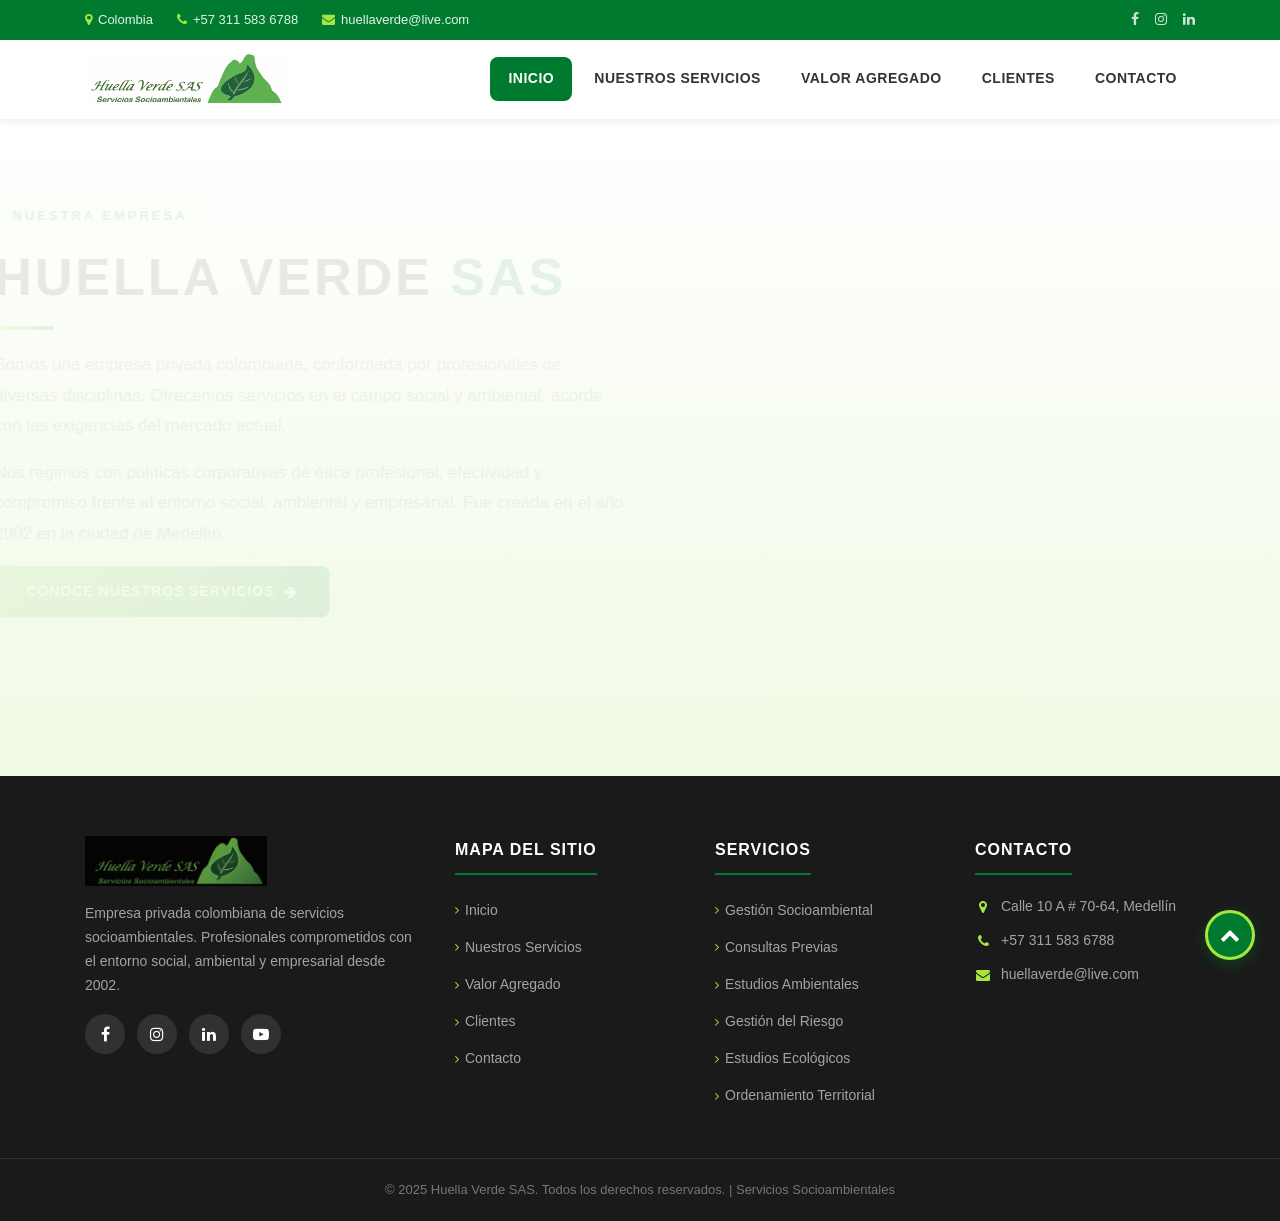
==== commit 4589b486: "Reestructurar sitio a multi-página con formulario Formspree funcional - Crear 5 páginas HTML individ" ====
--- a/index.html
+++ b/index.html
@@ -1,858 +1,11 @@
 <!DOCTYPE html>
 <html lang="es">
 <head>
-    <!-- Basic -->
     <meta charset="utf-8">
-    <meta http-equiv="X-UA-Compatible" content="IE=edge">
-
-    <!-- Mobile Metas -->
-    <meta name="viewport" content="width=device-width, initial-scale=1, shrink-to-fit=no">
-
-    <!-- Site Metas -->
-    <title>Huella Verde SAS - Servicios Socioambientales</title>
-    <meta name="keywords" content="huella verde, servicios ambientales, consultoría ambiental, gestión socioambiental, Medellín, Colombia">
-    <meta name="description" content="Huella Verde SAS - Empresa privada colombiana de servicios socioambientales. Gestión socioambiental, estudios ambientales, consultas previas y más.">
-    <meta name="author" content="Huella Verde SAS">
-
-    <!-- Site Icons -->
-    <link rel="shortcut icon" href="images/favicon.ico" type="image/x-icon" />
-    <link rel="apple-touch-icon" href="images/apple-touch-icon.png">
-
-    <!-- Google Fonts -->
-    <link rel="preconnect" href="https://fonts.googleapis.com">
-    <link rel="preconnect" href="https://fonts.gstatic.com" crossorigin>
-    <link href="https://fonts.googleapis.com/css2?family=Montserrat:wght@400;500;600;700;800;900&family=Open+Sans:wght@400;500;600;700&display=swap" rel="stylesheet">
-
-    <!-- Bootstrap core CSS -->
-    <link href="css/bootstrap.css" rel="stylesheet">
-
-    <!-- FontAwesome Icons core CSS -->
-    <link href="css/font-awesome.min.css" rel="stylesheet">
-
-    <!-- AOS - Animate on Scroll -->
-    <link href="https://unpkg.com/aos@2.3.4/dist/aos.css" rel="stylesheet">
-
-    <!-- Custom Huella Verde styles -->
-    <link href="css/huella-verde.css" rel="stylesheet">
-
+    <meta http-equiv="refresh" content="0;url=inicio.html">
+    <title>Huella Verde SAS - Redirigiendo...</title>
 </head>
 <body>
-
-    <div id="wrapper">
-
-        <!-- =============================================
-             TOP BAR - País, teléfono, correo
-        ============================================= -->
-        <div class="hv-topbar">
-            <div class="container">
-                <div class="hv-topbar-inner">
-                    <div class="hv-topbar-left">
-                        <span><i class="fa fa-map-marker"></i> Colombia</span>
-                        <span><i class="fa fa-phone"></i> +57 311 583 6788</span>
-                        <span><i class="fa fa-envelope"></i> huellaverde@live.com</span>
-                    </div>
-                    <div class="hv-topbar-right">
-                        <a href="#" aria-label="Facebook"><i class="fa fa-facebook"></i></a>
-                        <a href="#" aria-label="Instagram"><i class="fa fa-instagram"></i></a>
-                        <a href="#" aria-label="LinkedIn"><i class="fa fa-linkedin"></i></a>
-                    </div>
-                </div>
-            </div>
-        </div>
-
-        <!-- =============================================
-             HEADER - Logo + Navegación sticky
-        ============================================= -->
-        <header class="hv-header" id="hv-header">
-            <div class="container">
-                <div class="hv-header-inner">
-                    <a href="#inicio" class="hv-logo">
-                        <img src="images/huella_verde_horizontal.png" alt="Huella Verde SAS">
-                    </a>
-
-                    <!-- Hamburger para móvil -->
-                    <button class="hv-menu-toggle" id="menuToggle" aria-label="Abrir menú">
-                        <span></span>
-                        <span></span>
-                        <span></span>
-                    </button>
-
-                    <nav class="hv-nav" id="hvNav">
-                        <ul class="hv-nav-list">
-                            <li><a href="#inicio" class="hv-nav-link active">Inicio</a></li>
-                            <li><a href="#servicios" class="hv-nav-link">Nuestros Servicios</a></li>
-                            <li><a href="#valor-agregado" class="hv-nav-link">Valor Agregado</a></li>
-                            <li><a href="#clientes" class="hv-nav-link">Clientes</a></li>
-                            <li><a href="#contacto" class="hv-nav-link">Contacto</a></li>
-                        </ul>
-                    </nav>
-                </div>
-            </div>
-        </header>
-
-        <!-- =============================================
-             SECCIÓN 1: INICIO - Nuestra empresa
-        ============================================= -->
-        <section id="inicio" class="hv-section hv-inicio">
-            <div class="container">
-                <div class="hv-inicio-content">
-                    <div class="hv-inicio-text" data-aos="fade-right" data-aos-duration="1000">
-                        <span class="hv-section-tag">Nuestra Empresa</span>
-                        <h1 class="hv-main-title">HUELLA VERDE <span>SAS</span></h1>
-                        <div class="hv-title-divider"></div>
-                        <p class="hv-inicio-desc">
-                            Somos una empresa privada colombiana, conformada por profesionales de diversas disciplinas.
-                            Ofrecemos servicios en el campo social y ambiental, acorde con las exigencias del mercado actual.
-                        </p>
-                        <p class="hv-inicio-desc">
-                            Nos regimos con políticas corporativas de ética profesional, efectividad y compromiso frente al
-                            entorno social, ambiental y empresarial. Fue creada en el año 2002 en la ciudad de Medellín.
-                        </p>
-                        <a href="#servicios" class="hv-btn hv-btn-primary">
-                            Conoce nuestros servicios <i class="fa fa-arrow-right"></i>
-                        </a>
-                    </div>
-                    <div class="hv-inicio-image" data-aos="fade-left" data-aos-duration="1000" data-aos-delay="200">
-                        <div class="hv-image-frame">
-                            <img src="upload/garden_single_01.jpg" alt="Huella Verde - Servicios Socioambientales" class="img-fluid">
-                            <div class="hv-image-accent"></div>
-                        </div>
-                    </div>
-                </div>
-            </div>
-            <!-- Decorative wave -->
-            <div class="hv-wave-divider">
-                <svg viewBox="0 0 1440 120" preserveAspectRatio="none">
-                    <path d="M0,60 C360,120 720,0 1440,60 L1440,120 L0,120 Z" fill="#f0fae5"/>
-                </svg>
-            </div>
-        </section>
-
-        <!-- =============================================
-             SECCIÓN 2: NUESTROS SERVICIOS - 8 tarjetas
-        ============================================= -->
-        <section id="servicios" class="hv-section hv-servicios">
-            <div class="container">
-                <div class="hv-section-header" data-aos="fade-up" data-aos-duration="800">
-                    <span class="hv-section-tag">Lo que hacemos</span>
-                    <h2 class="hv-section-title">NUESTROS SERVICIOS</h2>
-                    <div class="hv-title-divider center"></div>
-                    <p class="hv-section-subtitle">Ofrecemos soluciones integrales en el campo social y ambiental para empresas del sector público y privado.</p>
-                </div>
-
-                <div class="hv-servicios-grid">
-
-                    <!-- Servicio 1: Gestión socioambiental -->
-                    <div class="hv-servicio-card" data-aos="fade-up" data-aos-duration="700" data-aos-delay="0">
-                        <div class="hv-servicio-img">
-                            <img src="upload/garden_sq_01.jpg" alt="Gestión socioambiental">
-                            <div class="hv-servicio-overlay">
-                                <i class="fa fa-leaf"></i>
-                            </div>
-                        </div>
-                        <div class="hv-servicio-body">
-                            <h3>Gestión Socioambiental</h3>
-                            <button class="hv-btn hv-btn-outline" onclick="toggleServicio(this)">
-                                Ver más <i class="fa fa-plus"></i>
-                            </button>
-                        </div>
-                        <div class="hv-servicio-detail" style="display:none;">
-                            <div class="hv-detail-content">
-                                <div class="hv-detail-text">
-                                    <ul class="hv-detail-list">
-                                        <li>Planes de gestión socioambiental para proyectos de hidrocarburos, minero-energéticos, energía eólica, parques solares, infraestructura, hidroeléctricas, hídricas, viales, telecomunicaciones, entre otros.</li>
-                                        <li>Elaboración de DAA, EIA, MMA, PMA en los componentes socioeconómicos.</li>
-                                        <li>Elaboración y ejecución de Programas en Beneficio a las Comunidades.</li>
-                                        <li>PBCs y planes de gestión social.</li>
-                                        <li>Desarrollo de procesos de Consulta Previa.</li>
-                                        <li>Formulación e implementación de Educación ambiental.</li>
-                                        <li>Intervención en áreas de conflicto socioambiental.</li>
-                                        <li>Interventorías sociales para proyectos.</li>
-                                        <li>Estudios etnográficos en comunidades indígenas y afrocolombianas.</li>
-                                        <li>Componente social Informes de Cumplimiento Ambiental - ICAS.</li>
-                                    </ul>
-                                </div>
-                                <div class="hv-detail-images">
-                                    <img src="upload/garden_sq_02.jpg" alt="Gestión socioambiental" class="img-fluid" data-aos="zoom-in">
-                                    <img src="upload/garden_sq_03.jpg" alt="Gestión socioambiental" class="img-fluid" data-aos="zoom-in" data-aos-delay="100">
-                                </div>
-                            </div>
-                            <button class="hv-btn-close" onclick="toggleServicio(this)">
-                                Cerrar <i class="fa fa-times"></i>
-                            </button>
-                        </div>
-                    </div>
-
-                    <!-- Servicio 2: Consultas previas y relacionamiento étnico -->
-                    <div class="hv-servicio-card" data-aos="fade-up" data-aos-duration="700" data-aos-delay="100">
-                        <div class="hv-servicio-img">
-                            <img src="upload/garden_sq_04.jpg" alt="Consultas previas y relacionamiento étnico">
-                            <div class="hv-servicio-overlay">
-                                <i class="fa fa-users"></i>
-                            </div>
-                        </div>
-                        <div class="hv-servicio-body">
-                            <h3>Consultas Previas y Relacionamiento Étnico</h3>
-                            <button class="hv-btn hv-btn-outline" onclick="toggleServicio(this)">
-                                Ver más <i class="fa fa-plus"></i>
-                            </button>
-                        </div>
-                        <div class="hv-servicio-detail" style="display:none;">
-                            <div class="hv-detail-content">
-                                <div class="hv-detail-text">
-                                    <ul class="hv-detail-list">
-                                        <li>Asesoría y acompañamiento en procesos de relacionamiento étnico.</li>
-                                        <li>Ejecución de proceso de Consultas previas con comunidades indígenas, afrocolombianas, palenqueras, raizales y room.</li>
-                                        <li>Asesoría y acompañamiento a empresas y comunidades en las Consultas Previas.</li>
-                                        <li>Acompañamiento técnico y jurídico a procesos.</li>
-                                        <li>Gestiones ante la DANCP del Ministerio del Interior.</li>
-                                    </ul>
-                                </div>
-                                <div class="hv-detail-images">
-                                    <img src="upload/garden_sq_05.jpg" alt="Consultas previas" class="img-fluid" data-aos="zoom-in">
-                                    <img src="upload/garden_sq_06.jpg" alt="Relacionamiento étnico" class="img-fluid" data-aos="zoom-in" data-aos-delay="100">
-                                </div>
-                            </div>
-                            <button class="hv-btn-close" onclick="toggleServicio(this)">
-                                Cerrar <i class="fa fa-times"></i>
-                            </button>
-                        </div>
-                    </div>
-
-                    <!-- Servicio 3: Estudios ambientales -->
-                    <div class="hv-servicio-card" data-aos="fade-up" data-aos-duration="700" data-aos-delay="200">
-                        <div class="hv-servicio-img">
-                            <img src="upload/garden_sq_07.jpg" alt="Estudios ambientales">
-                            <div class="hv-servicio-overlay">
-                                <i class="fa fa-file-text"></i>
-                            </div>
-                        </div>
-                        <div class="hv-servicio-body">
-                            <h3>Estudios Ambientales</h3>
-                            <button class="hv-btn hv-btn-outline" onclick="toggleServicio(this)">
-                                Ver más <i class="fa fa-plus"></i>
-                            </button>
-                        </div>
-                        <div class="hv-servicio-detail" style="display:none;">
-                            <div class="hv-detail-content">
-                                <div class="hv-detail-text">
-                                    <ul class="hv-detail-list">
-                                        <li>Planes de ordenamiento del recurso hídrico POMCAS, PORH.</li>
-                                        <li>Diseño de PMIRS, formulación para empresas, rellenos sanitarios.</li>
-                                        <li>Definición de políticas ambientales.</li>
-                                        <li>Informes de cumplimiento ambiental (ICA).</li>
-                                        <li>Diagnósticos ambientales de alternativas (DAA), Medidas de manejo ambiental (MMA) y Estudios de impacto ambiental (EIA).</li>
-                                        <li>Medidas de protección ambiental.</li>
-                                        <li>Caracterizaciones ambientales de componentes bióticos y abióticos.</li>
-                                    </ul>
-                                </div>
-                                <div class="hv-detail-images">
-                                    <img src="upload/garden_sq_08.jpg" alt="Estudios ambientales" class="img-fluid" data-aos="zoom-in">
-                                    <img src="upload/garden_sq_09.jpg" alt="Estudios ambientales" class="img-fluid" data-aos="zoom-in" data-aos-delay="100">
-                                </div>
-                            </div>
-                            <button class="hv-btn-close" onclick="toggleServicio(this)">
-                                Cerrar <i class="fa fa-times"></i>
-                            </button>
-                        </div>
-                    </div>
-
-                    <!-- Servicio 4: Gestión del riesgo -->
-                    <div class="hv-servicio-card" data-aos="fade-up" data-aos-duration="700" data-aos-delay="300">
-                        <div class="hv-servicio-img">
-                            <img src="upload/garden_single_02.jpg" alt="Gestión del riesgo">
-                            <div class="hv-servicio-overlay">
-                                <i class="fa fa-shield"></i>
-                            </div>
-                        </div>
-                        <div class="hv-servicio-body">
-                            <h3>Gestión del Riesgo</h3>
-                            <button class="hv-btn hv-btn-outline" onclick="toggleServicio(this)">
-                                Ver más <i class="fa fa-plus"></i>
-                            </button>
-                        </div>
-                        <div class="hv-servicio-detail" style="display:none;">
-                            <div class="hv-detail-content">
-                                <div class="hv-detail-text">
-                                    <ul class="hv-detail-list">
-                                        <li>Planes de contingencia (PDC) y análisis de riesgos respecto a amenazas tecnológicas.</li>
-                                        <li>Manejo integral de la prevención de desastres.</li>
-                                        <li>Diseño de estrategias específicas para la prevención y gestión de emergencias.</li>
-                                        <li>Inventario de planes de emergencias y contingencias.</li>
-                                        <li>Zonificación de Amenazas y Riesgos naturales.</li>
-                                        <li>Elaboración de Evaluaciones Regionales del Agua en los componentes de oferta, demanda, calidad.</li>
-                                    </ul>
-                                </div>
-                                <div class="hv-detail-images">
-                                    <img src="upload/garden_single_03.jpg" alt="Gestión del riesgo" class="img-fluid" data-aos="zoom-in">
-                                    <img src="upload/garden_cat_01.jpg" alt="Gestión del riesgo" class="img-fluid" data-aos="zoom-in" data-aos-delay="100">
-                                </div>
-                            </div>
-                            <button class="hv-btn-close" onclick="toggleServicio(this)">
-                                Cerrar <i class="fa fa-times"></i>
-                            </button>
-                        </div>
-                    </div>
-
-                    <!-- Servicio 5: Estudios ecológicos y forestales -->
-                    <div class="hv-servicio-card" data-aos="fade-up" data-aos-duration="700" data-aos-delay="0">
-                        <div class="hv-servicio-img">
-                            <img src="upload/garden_cat_02.jpg" alt="Estudios ecológicos y forestales">
-                            <div class="hv-servicio-overlay">
-                                <i class="fa fa-tree"></i>
-                            </div>
-                        </div>
-                        <div class="hv-servicio-body">
-                            <h3>Estudios Ecológicos y Forestales</h3>
-                            <button class="hv-btn hv-btn-outline" onclick="toggleServicio(this)">
-                                Ver más <i class="fa fa-plus"></i>
-                            </button>
-                        </div>
-                        <div class="hv-servicio-detail" style="display:none;">
-                            <div class="hv-detail-content">
-                                <div class="hv-detail-text">
-                                    <ul class="hv-detail-list">
-                                        <li>Inventario de especies de flora y fauna.</li>
-                                        <li>Delimitación y caracterización de áreas ambientalmente sensibles.</li>
-                                        <li>Diseño e implementación de planes de compensación forestal.</li>
-                                        <li>Sustracción de reservas de Ley 2a de 1994.</li>
-                                    </ul>
-                                </div>
-                                <div class="hv-detail-images">
-                                    <img src="upload/garden_cat_03.jpg" alt="Estudios ecológicos" class="img-fluid" data-aos="zoom-in">
-                                    <img src="upload/garden_sq_01.jpg" alt="Estudios forestales" class="img-fluid" data-aos="zoom-in" data-aos-delay="100">
-                                </div>
-                            </div>
-                            <button class="hv-btn-close" onclick="toggleServicio(this)">
-                                Cerrar <i class="fa fa-times"></i>
-                            </button>
-                        </div>
-                    </div>
-
-                    <!-- Servicio 6: Ordenamiento ambiental y territorial -->
-                    <div class="hv-servicio-card" data-aos="fade-up" data-aos-duration="700" data-aos-delay="100">
-                        <div class="hv-servicio-img">
-                            <img src="upload/garden_sq_02.jpg" alt="Ordenamiento ambiental y territorial">
-                            <div class="hv-servicio-overlay">
-                                <i class="fa fa-map"></i>
-                            </div>
-                        </div>
-                        <div class="hv-servicio-body">
-                            <h3>Ordenamiento Ambiental y Territorial</h3>
-                            <button class="hv-btn hv-btn-outline" onclick="toggleServicio(this)">
-                                Ver más <i class="fa fa-plus"></i>
-                            </button>
-                        </div>
-                        <div class="hv-servicio-detail" style="display:none;">
-                            <div class="hv-detail-content">
-                                <div class="hv-detail-text">
-                                    <ul class="hv-detail-list">
-                                        <li>Revisiones, acompañamiento y actualizaciones de Planes de Ordenamiento Territorial - POT, Planes Básicos de Ordenamiento Territorial - PBOT y Esquemas de Ordenamiento Territorial - EOT.</li>
-                                        <li>Planes de Ordenación y manejo de cuencas POMCAS y PORH planes de ordenamiento del recurso hídrico.</li>
-                                        <li>Planes de saneamiento y manejo de vertimientos PSMV.</li>
-                                        <li>Zonificaciones ambientales.</li>
-                                        <li>Formulación y actualización de planes de gestión integral de residuos sólidos.</li>
-                                    </ul>
-                                </div>
-                                <div class="hv-detail-images">
-                                    <img src="upload/garden_sq_03.jpg" alt="Ordenamiento ambiental" class="img-fluid" data-aos="zoom-in">
-                                    <img src="upload/garden_sq_04.jpg" alt="Ordenamiento territorial" class="img-fluid" data-aos="zoom-in" data-aos-delay="100">
-                                </div>
-                            </div>
-                            <button class="hv-btn-close" onclick="toggleServicio(this)">
-                                Cerrar <i class="fa fa-times"></i>
-                            </button>
-                        </div>
-                    </div>
-
-                    <!-- Servicio 7: Sistemas de información geográfica -->
-                    <div class="hv-servicio-card" data-aos="fade-up" data-aos-duration="700" data-aos-delay="200">
-                        <div class="hv-servicio-img">
-                            <img src="upload/garden_sq_05.jpg" alt="Sistemas de información geográfica">
-                            <div class="hv-servicio-overlay">
-                                <i class="fa fa-globe"></i>
-                            </div>
-                        </div>
-                        <div class="hv-servicio-body">
-                            <h3>Sistemas de Información Geográfica</h3>
-                            <button class="hv-btn hv-btn-outline" onclick="toggleServicio(this)">
-                                Ver más <i class="fa fa-plus"></i>
-                            </button>
-                        </div>
-                        <div class="hv-servicio-detail" style="display:none;">
-                            <div class="hv-detail-content">
-                                <div class="hv-detail-text">
-                                    <ul class="hv-detail-list">
-                                        <li>Cartografía básica digital.</li>
-                                        <li>Procesamiento digital de imágenes.</li>
-                                        <li>Cartografía temática.</li>
-                                        <li>Mapas Mercadológicos.</li>
-                                        <li>Mapas para Ruteo, seguimiento y rastreo.</li>
-                                        <li>Levantamiento de mapas y censos de ruta GPS.</li>
-                                        <li>Modelos Digitales de todo tipo.</li>
-                                        <li>Mapas temáticas de densidad o térmicas.</li>
-                                        <li>Mapa vial georreferenciado de riesgos HSE.</li>
-                                        <li>Medición y levantamiento de información georreferenciada de ruta.</li>
-                                        <li>Presentaciones gerenciales georreferenciadas.</li>
-                                        <li>Mapeo digital por capas en documentos PDF.</li>
-                                    </ul>
-                                </div>
-                                <div class="hv-detail-images">
-                                    <img src="upload/garden_sq_06.jpg" alt="SIG" class="img-fluid" data-aos="zoom-in">
-                                    <img src="upload/garden_sq_07.jpg" alt="Información geográfica" class="img-fluid" data-aos="zoom-in" data-aos-delay="100">
-                                </div>
-                            </div>
-                            <button class="hv-btn-close" onclick="toggleServicio(this)">
-                                Cerrar <i class="fa fa-times"></i>
-                            </button>
-                        </div>
-                    </div>
-
-                    <!-- Servicio 8: Sistemas integrados de gestión -->
-                    <div class="hv-servicio-card" data-aos="fade-up" data-aos-duration="700" data-aos-delay="300">
-                        <div class="hv-servicio-img">
-                            <img src="upload/garden_sq_08.jpg" alt="Sistemas integrados de gestión">
-                            <div class="hv-servicio-overlay">
-                                <i class="fa fa-cogs"></i>
-                            </div>
-                        </div>
-                        <div class="hv-servicio-body">
-                            <h3>Sistemas Integrados de Gestión</h3>
-                            <button class="hv-btn hv-btn-outline" onclick="toggleServicio(this)">
-                                Ver más <i class="fa fa-plus"></i>
-                            </button>
-                        </div>
-                        <div class="hv-servicio-detail" style="display:none;">
-                            <div class="hv-detail-content">
-                                <div class="hv-detail-text">
-                                    <ul class="hv-detail-list">
-                                        <li>Interventorías ambientales.</li>
-                                        <li>Auditorías ambientales.</li>
-                                        <li>Auditorías externas.</li>
-                                        <li>Auditorias para PBCs.</li>
-                                        <li>Auditorias sociales.</li>
-                                    </ul>
-                                </div>
-                                <div class="hv-detail-images">
-                                    <img src="upload/garden_sq_09.jpg" alt="Sistemas integrados" class="img-fluid" data-aos="zoom-in">
-                                    <img src="upload/garden_single_01.jpg" alt="Gestión integrada" class="img-fluid" data-aos="zoom-in" data-aos-delay="100">
-                                </div>
-                            </div>
-                            <button class="hv-btn-close" onclick="toggleServicio(this)">
-                                Cerrar <i class="fa fa-times"></i>
-                            </button>
-                        </div>
-                    </div>
-
-                </div><!-- end hv-servicios-grid -->
-            </div>
-        </section>
-
-        <!-- =============================================
-             SECCIÓN 3: VALOR AGREGADO
-        ============================================= -->
-        <section id="valor-agregado" class="hv-section hv-valor">
-            <div class="container">
-                <div class="hv-section-header" data-aos="fade-up" data-aos-duration="800">
-                    <span class="hv-section-tag">Por qué elegirnos</span>
-                    <h2 class="hv-section-title">VALOR AGREGADO</h2>
-                    <div class="hv-title-divider center"></div>
-                </div>
-
-                <div class="hv-valor-list">
-
-                    <div class="hv-valor-item" data-aos="fade-right" data-aos-duration="700">
-                        <div class="hv-valor-icon">
-                            <i class="fa fa-graduation-cap"></i>
-                        </div>
-                        <div class="hv-valor-content">
-                            <h4>Personal especializado en el área ambiental y social</h4>
-                        </div>
-                        <div class="hv-valor-img">
-                            <img src="upload/garden_sq_01.jpg" alt="" class="img-fluid">
-                        </div>
-                    </div>
-
-                    <div class="hv-valor-item alt" data-aos="fade-left" data-aos-duration="700" data-aos-delay="100">
-                        <div class="hv-valor-icon">
-                            <i class="fa fa-briefcase"></i>
-                        </div>
-                        <div class="hv-valor-content">
-                            <h4>Experiencia de los profesionales</h4>
-                        </div>
-                        <div class="hv-valor-img">
-                            <img src="upload/garden_sq_02.jpg" alt="" class="img-fluid">
-                        </div>
-                    </div>
-
-                    <div class="hv-valor-item" data-aos="fade-right" data-aos-duration="700" data-aos-delay="200">
-                        <div class="hv-valor-icon">
-                            <i class="fa fa-heart"></i>
-                        </div>
-                        <div class="hv-valor-content">
-                            <h4>Convicción y espíritu ambientalista</h4>
-                        </div>
-                        <div class="hv-valor-img">
-                            <img src="upload/garden_sq_03.jpg" alt="" class="img-fluid">
-                        </div>
-                    </div>
-
-                    <div class="hv-valor-item alt" data-aos="fade-left" data-aos-duration="700" data-aos-delay="300">
-                        <div class="hv-valor-icon">
-                            <i class="fa fa-handshake-o"></i>
-                        </div>
-                        <div class="hv-valor-content">
-                            <h4>Expertos en soluciones de conflictos socio ambientales</h4>
-                        </div>
-                        <div class="hv-valor-img">
-                            <img src="upload/garden_sq_04.jpg" alt="" class="img-fluid">
-                        </div>
-                    </div>
-
-                    <div class="hv-valor-item" data-aos="fade-right" data-aos-duration="700" data-aos-delay="400">
-                        <div class="hv-valor-icon">
-                            <i class="fa fa-check-circle"></i>
-                        </div>
-                        <div class="hv-valor-content">
-                            <h4>Calidad y cumplimiento</h4>
-                        </div>
-                        <div class="hv-valor-img">
-                            <img src="upload/garden_sq_05.jpg" alt="" class="img-fluid">
-                        </div>
-                    </div>
-
-                    <div class="hv-valor-item alt" data-aos="fade-left" data-aos-duration="700" data-aos-delay="500">
-                        <div class="hv-valor-icon">
-                            <i class="fa fa-map-o"></i>
-                        </div>
-                        <div class="hv-valor-content">
-                            <h4>Utilización de SIG (sistema de información geográfica)</h4>
-                        </div>
-                        <div class="hv-valor-img">
-                            <img src="upload/garden_sq_06.jpg" alt="" class="img-fluid">
-                        </div>
-                    </div>
-
-                    <div class="hv-valor-item" data-aos="fade-right" data-aos-duration="700" data-aos-delay="100">
-                        <div class="hv-valor-icon">
-                            <i class="fa fa-database"></i>
-                        </div>
-                        <div class="hv-valor-content">
-                            <h4>Base de Datos Georreferenciadas</h4>
-                        </div>
-                        <div class="hv-valor-img">
-                            <img src="upload/garden_sq_07.jpg" alt="" class="img-fluid">
-                        </div>
-                    </div>
-
-                    <div class="hv-valor-item alt" data-aos="fade-left" data-aos-duration="700" data-aos-delay="200">
-                        <div class="hv-valor-icon">
-                            <i class="fa fa-desktop"></i>
-                        </div>
-                        <div class="hv-valor-content">
-                            <h4>Cartografía Digital</h4>
-                        </div>
-                        <div class="hv-valor-img">
-                            <img src="upload/garden_sq_08.jpg" alt="" class="img-fluid">
-                        </div>
-                    </div>
-
-                    <div class="hv-valor-item" data-aos="fade-right" data-aos-duration="700" data-aos-delay="300">
-                        <div class="hv-valor-icon">
-                            <i class="fa fa-line-chart"></i>
-                        </div>
-                        <div class="hv-valor-content">
-                            <h4>Evaluación y seguimiento</h4>
-                        </div>
-                        <div class="hv-valor-img">
-                            <img src="upload/garden_sq_09.jpg" alt="" class="img-fluid">
-                        </div>
-                    </div>
-
-                    <div class="hv-valor-item alt" data-aos="fade-left" data-aos-duration="700" data-aos-delay="400">
-                        <div class="hv-valor-icon">
-                            <i class="fa fa-group"></i>
-                        </div>
-                        <div class="hv-valor-content">
-                            <h4>Experiencia trabajo ambiental con minorías étnicas</h4>
-                        </div>
-                        <div class="hv-valor-img">
-                            <img src="upload/garden_single_02.jpg" alt="" class="img-fluid">
-                        </div>
-                    </div>
-
-                    <div class="hv-valor-item" data-aos="fade-right" data-aos-duration="700" data-aos-delay="500">
-                        <div class="hv-valor-icon">
-                            <i class="fa fa-star"></i>
-                        </div>
-                        <div class="hv-valor-content">
-                            <h4>Participación de los profesionales en proyectos de impacto nacional</h4>
-                        </div>
-                        <div class="hv-valor-img">
-                            <img src="upload/garden_single_03.jpg" alt="" class="img-fluid">
-                        </div>
-                    </div>
-
-                </div>
-            </div>
-        </section>
-
-        <!-- =============================================
-             SECCIÓN 4: NUESTROS CLIENTES
-        ============================================= -->
-        <section id="clientes" class="hv-section hv-clientes">
-            <div class="container">
-                <div class="hv-section-header" data-aos="fade-up" data-aos-duration="800">
-                    <span class="hv-section-tag">Quiénes confían en nosotros</span>
-                    <h2 class="hv-section-title">NUESTROS CLIENTES</h2>
-                    <div class="hv-title-divider center"></div>
-                    <p class="hv-section-subtitle">
-                        Contamos con clientes del sector público y privado con quienes hemos trabajado en todo el país en el
-                        acompañamiento de servicios socioambientales para sus actividades petroleras, de generación de energía,
-                        telecomunicaciones, transporte, entre otros.
-                    </p>
-                </div>
-
-                <div class="hv-clientes-grid" data-aos="fade-up" data-aos-duration="1000">
-                    <div class="hv-cliente-logo"><img src="images/empresas/logo_alcaldia_medellin.png" alt="Alcaldía de Medellín"></div>
-                    <div class="hv-cliente-logo"><img src="images/empresas/logo_epm.png" alt="EPM"></div>
-                    <div class="hv-cliente-logo"><img src="images/empresas/logo_claro.png" alt="Claro"></div>
-                    <div class="hv-cliente-logo"><img src="images/empresas/logo_movistar.png" alt="Movistar"></div>
-                    <div class="hv-cliente-logo"><img src="images/empresas/logo_tigo.png" alt="Tigo"></div>
-                    <div class="hv-cliente-logo"><img src="images/empresas/logo_wom.png" alt="WOM"></div>
-                    <div class="hv-cliente-logo"><img src="images/empresas/logo_enel.png" alt="Enel"></div>
-                    <div class="hv-cliente-logo"><img src="images/empresas/logo_hidroituango.png" alt="Hidroituango"></div>
-                    <div class="hv-cliente-logo"><img src="images/empresas/logo_gobernacion_antioquia.png" alt="Gobernación de Antioquia"></div>
-                    <div class="hv-cliente-logo"><img src="images/empresas/logo_corantioquia.png" alt="Corantioquia"></div>
-                    <div class="hv-cliente-logo"><img src="images/empresas/logo_bienestar_familiar.png" alt="Bienestar Familiar"></div>
-                    <div class="hv-cliente-logo"><img src="images/empresas/logo_edu.png" alt="EDU"></div>
-                    <div class="hv-cliente-logo"><img src="images/empresas/logo_tgi.png" alt="TGI"></div>
-                    <div class="hv-cliente-logo"><img src="images/empresas/logo_vetra.png" alt="Vetra"></div>
-                    <div class="hv-cliente-logo"><img src="images/empresas/logo_golden.png" alt="Golden"></div>
-                    <div class="hv-cliente-logo"><img src="images/empresas/logo_gulfsands.png" alt="Gulfsands"></div>
-                    <div class="hv-cliente-logo"><img src="images/empresas/logo_erm.png" alt="ERM"></div>
-                    <div class="hv-cliente-logo"><img src="images/empresas/logo_hse.png" alt="HSE"></div>
-                    <div class="hv-cliente-logo"><img src="images/empresas/logo_constructora_concreto.png" alt="Constructora Concreto"></div>
-                    <div class="hv-cliente-logo"><img src="images/empresas/logo_bicentenario.png" alt="Bicentenario"></div>
-                    <div class="hv-cliente-logo"><img src="images/empresas/logo_cpa.png" alt="CPA"></div>
-                    <div class="hv-cliente-logo"><img src="images/empresas/logo_bellicorp.png" alt="Bellicorp"></div>
-                    <div class="hv-cliente-logo"><img src="images/empresas/logo_fundacion_con_vida.png" alt="Fundación Con Vida"></div>
-                    <div class="hv-cliente-logo"><img src="images/empresas/logo_geoestudios.png" alt="Geoestudios"></div>
-                    <div class="hv-cliente-logo"><img src="images/empresas/logo_jcp.png" alt="JCP"></div>
-                    <div class="hv-cliente-logo"><img src="images/empresas/logo_mpc.png" alt="MPC"></div>
-                    <div class="hv-cliente-logo"><img src="images/empresas/logo_pacande.png" alt="Pacandé"></div>
-                    <div class="hv-cliente-logo"><img src="images/empresas/logo_qmc.png" alt="QMC"></div>
-                    <div class="hv-cliente-logo"><img src="images/empresas/logo_urra.png" alt="Urrá"></div>
-                    <div class="hv-cliente-logo"><img src="images/empresas/logo_wb.png" alt="WB"></div>
-                    <div class="hv-cliente-logo"><img src="images/empresas/logo_cabildo.png" alt="Cabildo"></div>
-                    <div class="hv-cliente-logo"><img src="images/empresas/logo_auditoria_ambienta.png" alt="Auditoría Ambiental"></div>
-                </div>
-            </div>
-        </section>
-
-        <!-- =============================================
-             SECCIÓN 5: CONTACTO
-        ============================================= -->
-        <section id="contacto" class="hv-section hv-contacto">
-            <!-- Header verde con título -->
-            <div class="hv-contacto-header">
-                <div class="container">
-                    <h2 data-aos="zoom-in" data-aos-duration="800">CONTACTO</h2>
-                    <p data-aos="fade-up" data-aos-delay="200">Estamos aquí para ayudarte. Contáctanos y te responderemos lo antes posible.</p>
-                </div>
-            </div>
-
-            <div class="container">
-                <div class="hv-contacto-content">
-
-                    <!-- Columna 1: Información de contacto -->
-                    <div class="hv-contacto-info" data-aos="fade-right" data-aos-duration="800">
-                        <div class="hv-info-card">
-                            <div class="hv-info-card-header">
-                                <img src="images/huella_verde.png" alt="Huella Verde SAS" class="hv-contact-logo">
-                                <h4>Medellín, Colombia</h4>
-                            </div>
-                            <div class="hv-info-item">
-                                <i class="fa fa-map-marker"></i>
-                                <div>
-                                    <strong>Dirección</strong>
-                                    <p>Calle 10 A # 70-64, Medellín - Colombia</p>
-                                </div>
-                            </div>
-                            <div class="hv-info-item">
-                                <i class="fa fa-phone"></i>
-                                <div>
-                                    <strong>Teléfono</strong>
-                                    <p>311 583 6788</p>
-                                </div>
-                            </div>
-                            <div class="hv-info-item">
-                                <i class="fa fa-envelope"></i>
-                                <div>
-                                    <strong>Correo</strong>
-                                    <p>huellaverde@live.com</p>
-                                </div>
-                            </div>
-                            <div class="hv-info-item">
-                                <i class="fa fa-clock-o"></i>
-                                <div>
-                                    <strong>Horario</strong>
-                                    <p>Lunes a Viernes: 8:00 AM - 6:00 PM</p>
-                                </div>
-                            </div>
-                        </div>
-                    </div>
-
-                    <!-- Columna 2: Formulario de contacto -->
-                    <div class="hv-contacto-form" data-aos="fade-up" data-aos-duration="800" data-aos-delay="200">
-                        <h3>Envíanos un mensaje</h3>
-                        <!--
-                            CONFIGURACIÓN DEL FORMULARIO:
-                            Para hacer funcional el envío de correo a huellaverde@live.com,
-                            se puede usar:
-                            1. NodeMailer con un backend Node.js
-                            2. Un servicio como Formspree (https://formspree.io)
-                            3. EmailJS (https://www.emailjs.com) para envío desde el frontend
-                            4. PHP mail() si el hosting lo soporta
-
-                            Actualmente el formulario usa action="#" como placeholder.
-                            Reemplazar con el endpoint correspondiente.
-                        -->
-                        <form id="contactForm" action="#" method="POST">
-                            <div class="hv-form-group">
-                                <label for="email">Correo electrónico *</label>
-                                <input type="email" id="email" name="email" required placeholder="tu@correo.com">
-                            </div>
-                            <div class="hv-form-row">
-                                <div class="hv-form-group">
-                                    <label for="nombre">Nombre</label>
-                                    <input type="text" id="nombre" name="nombre" placeholder="Tu nombre">
-                                </div>
-                                <div class="hv-form-group">
-                                    <label for="apellido">Apellido</label>
-                                    <input type="text" id="apellido" name="apellido" placeholder="Tu apellido">
-                                </div>
-                            </div>
-                            <div class="hv-form-group">
-                                <label for="mensaje">Mensaje</label>
-                                <textarea id="mensaje" name="mensaje" rows="5" placeholder="Escribe tu mensaje aquí..."></textarea>
-                            </div>
-                            <button type="submit" class="hv-btn hv-btn-primary hv-btn-submit">
-                                Enviar <i class="fa fa-paper-plane"></i>
-                            </button>
-                        </form>
-                    </div>
-
-                </div>
-
-                <!-- Mapa de Google Maps -->
-                <div class="hv-mapa" data-aos="zoom-in" data-aos-duration="1000">
-                    <iframe
-                        src="https://www.google.com/maps/embed?pb=!1m18!1m12!1m3!1d3966.1234567890!2d-75.5876!3d6.2442!2m3!1f0!2f0!3f0!3m2!1i1024!2i768!4f13.1!3m3!1m2!1s0x8e4429de529bf00d%3A0x1234567890abcdef!2sCalle%2010A%20%2370-64%2C%20Medell%C3%ADn%2C%20Antioquia%2C%20Colombia!5e0!3m2!1ses!2sco!4v1234567890"
-                        width="100%"
-                        height="400"
-                        style="border:0;"
-                        allowfullscreen=""
-                        loading="lazy"
-                        referrerpolicy="no-referrer-when-downgrade"
-                        title="Ubicación Huella Verde SAS">
-                    </iframe>
-                </div>
-            </div>
-        </section>
-
-        <!-- =============================================
-             FOOTER
-        ============================================= -->
-        <footer class="hv-footer">
-            <div class="hv-footer-main">
-                <div class="container">
-                    <div class="hv-footer-grid">
-                        <!-- Col 1: Logo e info -->
-                        <div class="hv-footer-col">
-                            <img src="images/huella_verde_horizontal.png" alt="Huella Verde SAS" class="hv-footer-logo">
-                            <p>Empresa privada colombiana de servicios socioambientales. Profesionales comprometidos con el entorno social, ambiental y empresarial desde 2002.</p>
-                            <div class="hv-footer-social">
-                                <a href="#" aria-label="Facebook"><i class="fa fa-facebook"></i></a>
-                                <a href="#" aria-label="Instagram"><i class="fa fa-instagram"></i></a>
-                                <a href="#" aria-label="LinkedIn"><i class="fa fa-linkedin"></i></a>
-                                <a href="#" aria-label="YouTube"><i class="fa fa-youtube-play"></i></a>
-                            </div>
-                        </div>
-
-                        <!-- Col 2: Mapa del sitio -->
-                        <div class="hv-footer-col">
-                            <h4>Mapa del Sitio</h4>
-                            <ul>
-                                <li><a href="#inicio">Inicio</a></li>
-                                <li><a href="#servicios">Nuestros Servicios</a></li>
-                                <li><a href="#valor-agregado">Valor Agregado</a></li>
-                                <li><a href="#clientes">Clientes</a></li>
-                                <li><a href="#contacto">Contacto</a></li>
-                            </ul>
-                        </div>
-
-                        <!-- Col 3: Servicios -->
-                        <div class="hv-footer-col">
-                            <h4>Servicios</h4>
-                            <ul>
-                                <li><a href="#servicios">Gestión Socioambiental</a></li>
-                                <li><a href="#servicios">Consultas Previas</a></li>
-                                <li><a href="#servicios">Estudios Ambientales</a></li>
-                                <li><a href="#servicios">Gestión del Riesgo</a></li>
-                                <li><a href="#servicios">Estudios Ecológicos</a></li>
-                                <li><a href="#servicios">Ordenamiento Territorial</a></li>
-                            </ul>
-                        </div>
-
-                        <!-- Col 4: Contacto -->
-                        <div class="hv-footer-col">
-                            <h4>Contacto</h4>
-                            <div class="hv-footer-contact">
-                                <p><i class="fa fa-map-marker"></i> Calle 10 A # 70-64, Medellín</p>
-                                <p><i class="fa fa-phone"></i> +57 311 583 6788</p>
-                                <p><i class="fa fa-envelope"></i> huellaverde@live.com</p>
-                            </div>
-                        </div>
-                    </div>
-                </div>
-            </div>
-
-            <!-- Copyright -->
-            <div class="hv-footer-bottom">
-                <div class="container">
-                    <p>&copy; 2025 Huella Verde SAS. Todos los derechos reservados. | Servicios Socioambientales</p>
-                </div>
-            </div>
-        </footer>
-
-        <!-- =============================================
-             BOTÓN SCROLL TO TOP (existente en plantilla)
-        ============================================= -->
-        <div class="dmtop" id="scrollTop">
-            <i class="fa fa-chevron-up"></i>
-        </div>
-
-        <!-- =============================================
-             BOTÓN FLOTANTE WHATSAPP
-        ============================================= -->
-        <a href="https://wa.me/573115836788" target="_blank" rel="noopener noreferrer" class="hv-whatsapp-btn" id="whatsappBtn" aria-label="Chatea con nosotros por WhatsApp">
-            <i class="fa fa-whatsapp"></i>
-            <span class="hv-whatsapp-tooltip">Chatea con nosotros</span>
-        </a>
-
-    </div><!-- end wrapper -->
-
-    <!-- Core JavaScript -->
-    <script src="js/jquery.min.js"></script>
-    <script src="js/tether.min.js"></script>
-    <script src="js/bootstrap.min.js"></script>
-
-    <!-- AOS - Animate on Scroll -->
-    <script src="https://unpkg.com/aos@2.3.4/dist/aos.js"></script>
-
-    <!-- Huella Verde Custom JS -->
-    <script src="js/huella-verde.js"></script>
-
+    <p>Redirigiendo a <a href="inicio.html">Huella Verde SAS</a>...</p>
 </body>
-</html>+</html>
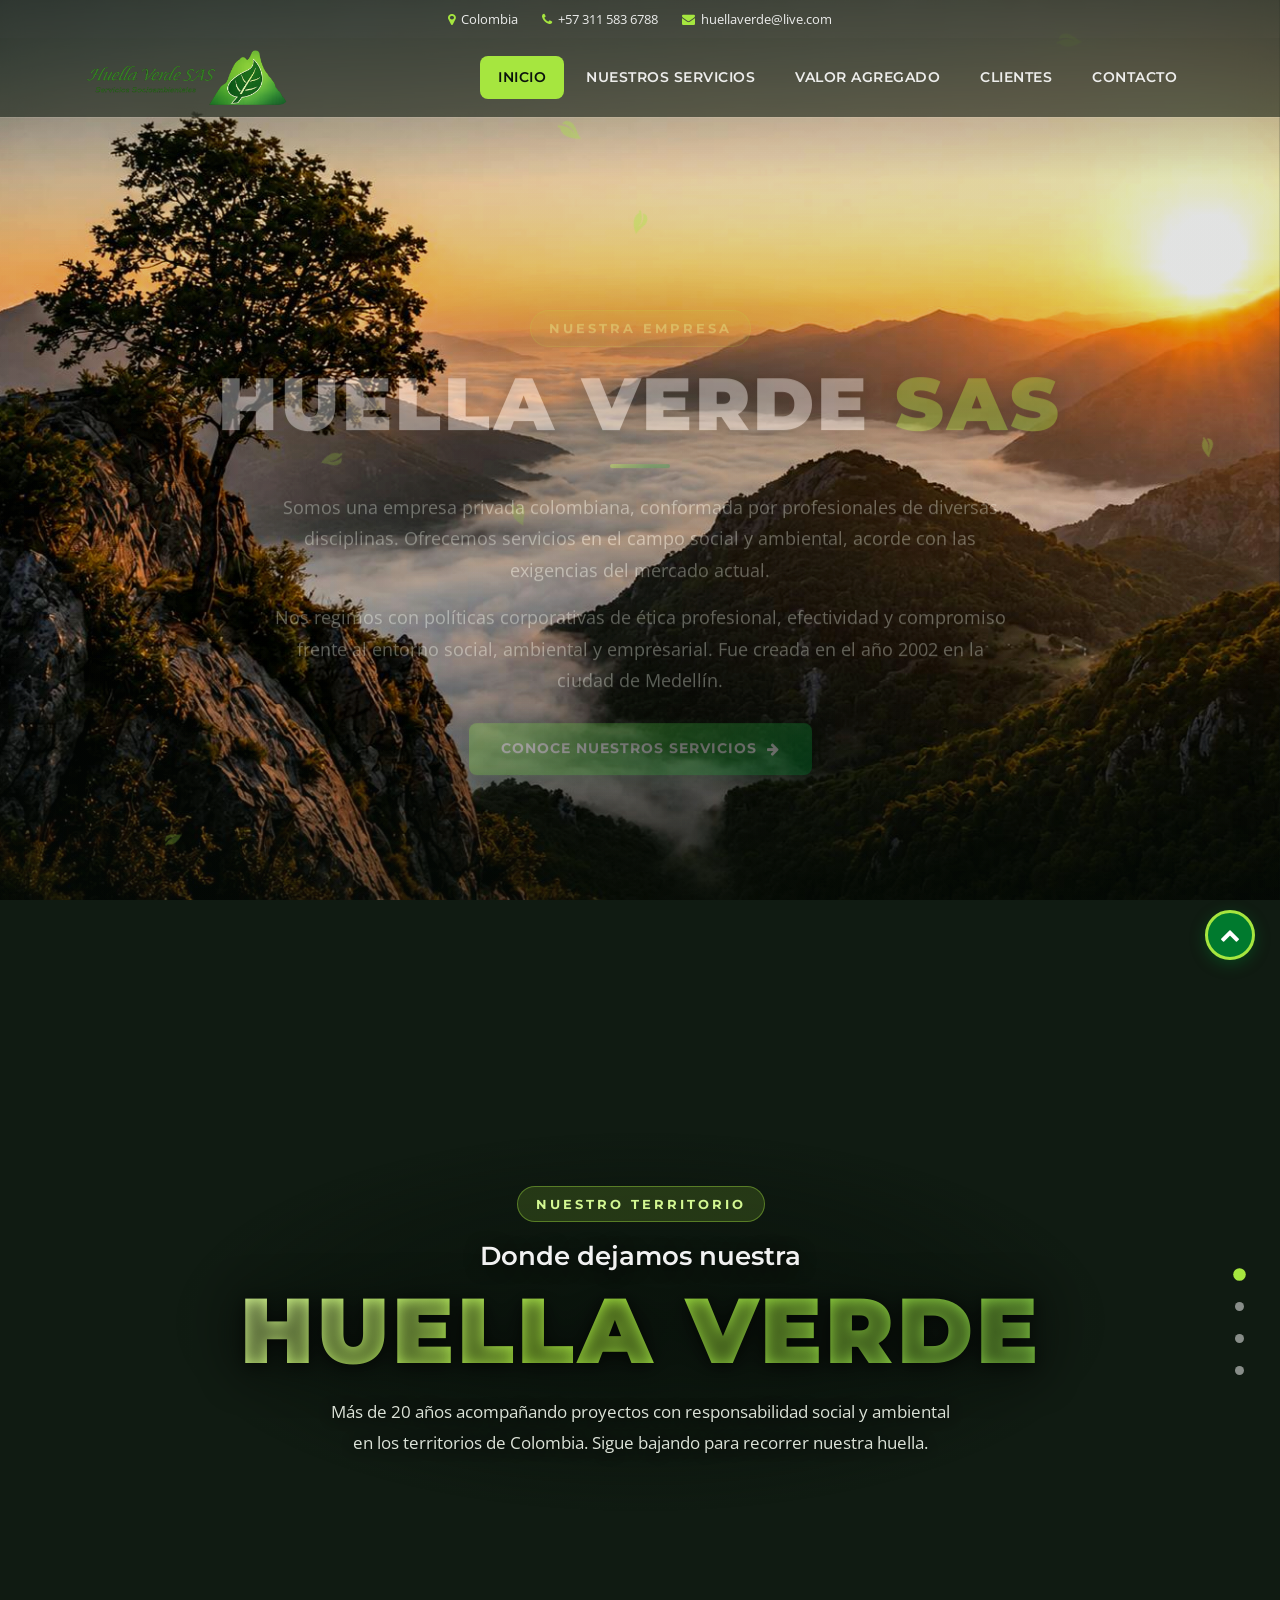
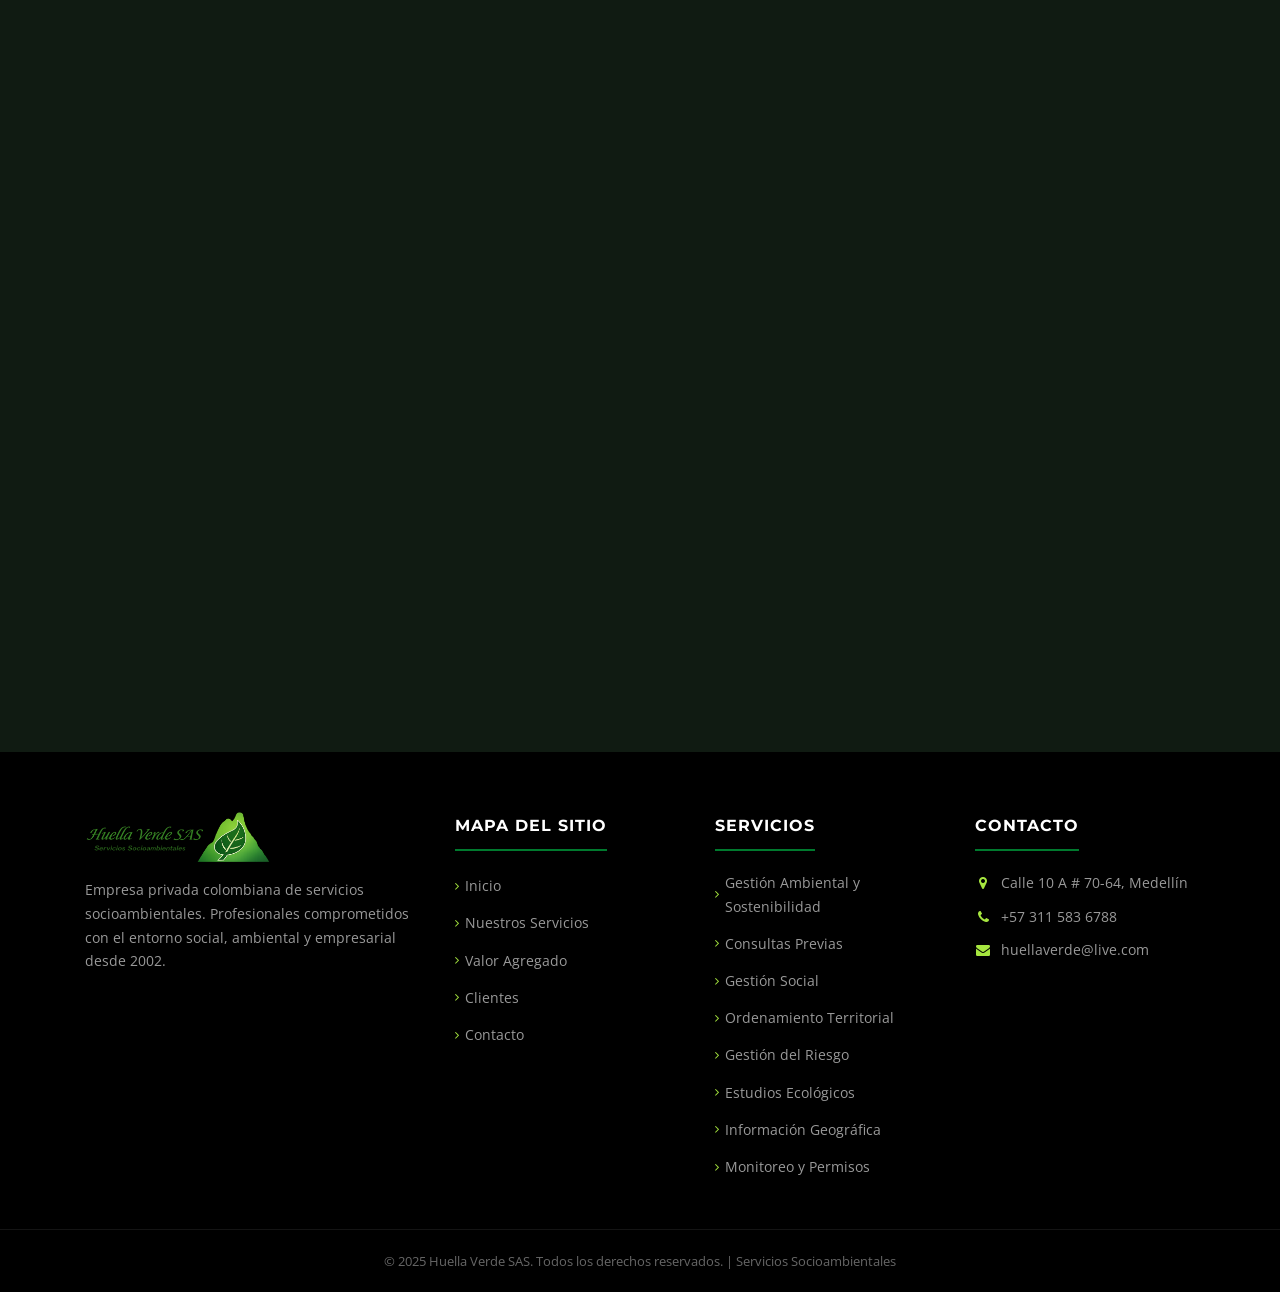
==== commit 7de0b67f: "Rediseno cinematografico integrado del sitio Huella Verde - Fondo de 7 frames que se anima con el sc" ====
--- a/index.html
+++ b/index.html
@@ -3,6 +3,7 @@
 <head>
     <meta charset="utf-8">
     <meta http-equiv="refresh" content="0;url=inicio.html">
+    <link rel="icon" type="image/png" href="images/Fabicon-icon.png">
     <title>Huella Verde SAS - Redirigiendo...</title>
 </head>
 <body>
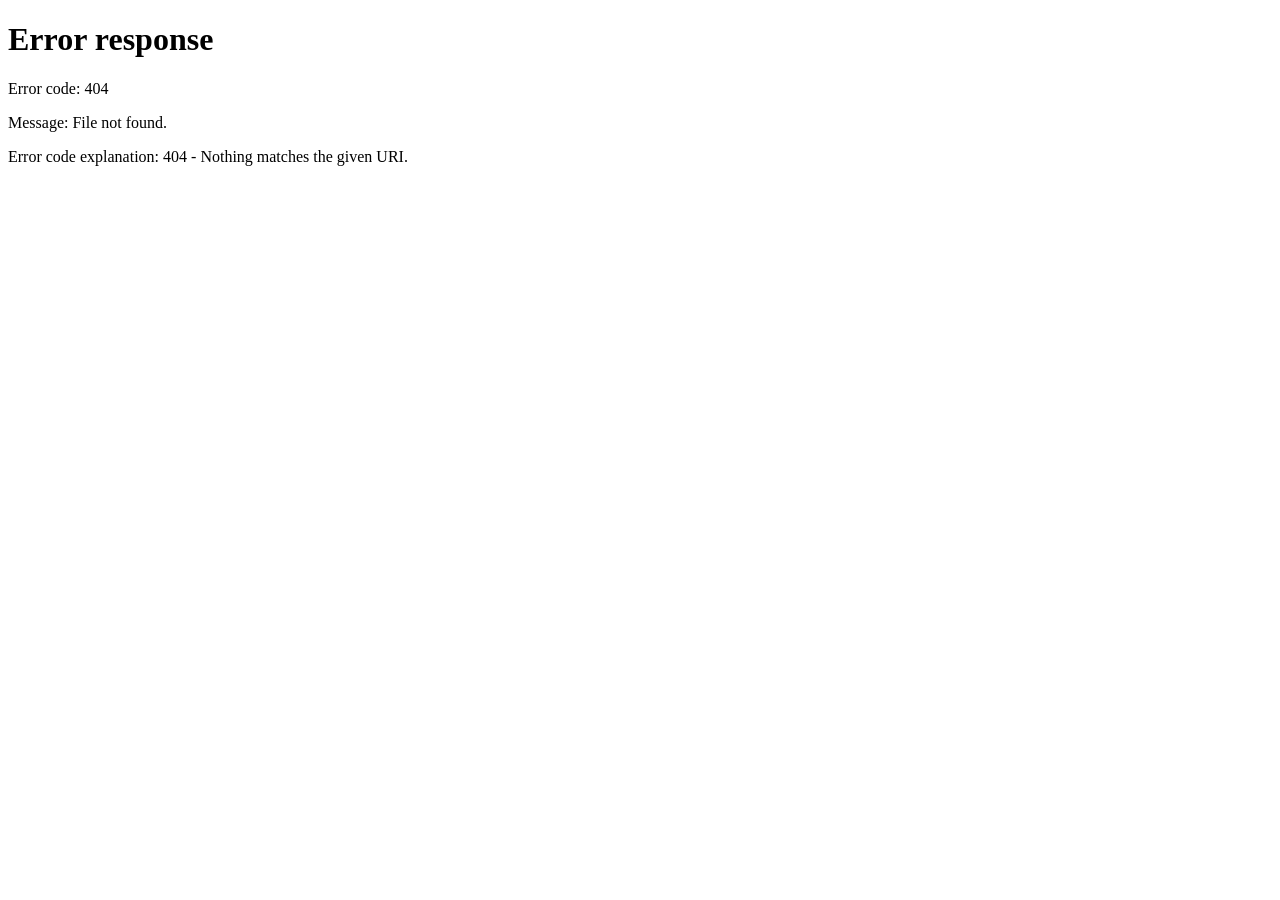
==== commit f5e55b94: "URLs limpias sin extension .html y configuracion de Vercel - vercel.json con cleanUrls y redireccion" ====
--- a/index.html
+++ b/index.html
@@ -2,11 +2,11 @@
 <html lang="es">
 <head>
     <meta charset="utf-8">
-    <meta http-equiv="refresh" content="0;url=inicio.html">
+    <meta http-equiv="refresh" content="0;url=inicio">
     <link rel="icon" type="image/png" href="images/Fabicon-icon.png">
     <title>Huella Verde SAS - Redirigiendo...</title>
 </head>
 <body>
-    <p>Redirigiendo a <a href="inicio.html">Huella Verde SAS</a>...</p>
+    <p>Redirigiendo a <a href="inicio">Huella Verde SAS</a>...</p>
 </body>
 </html>
